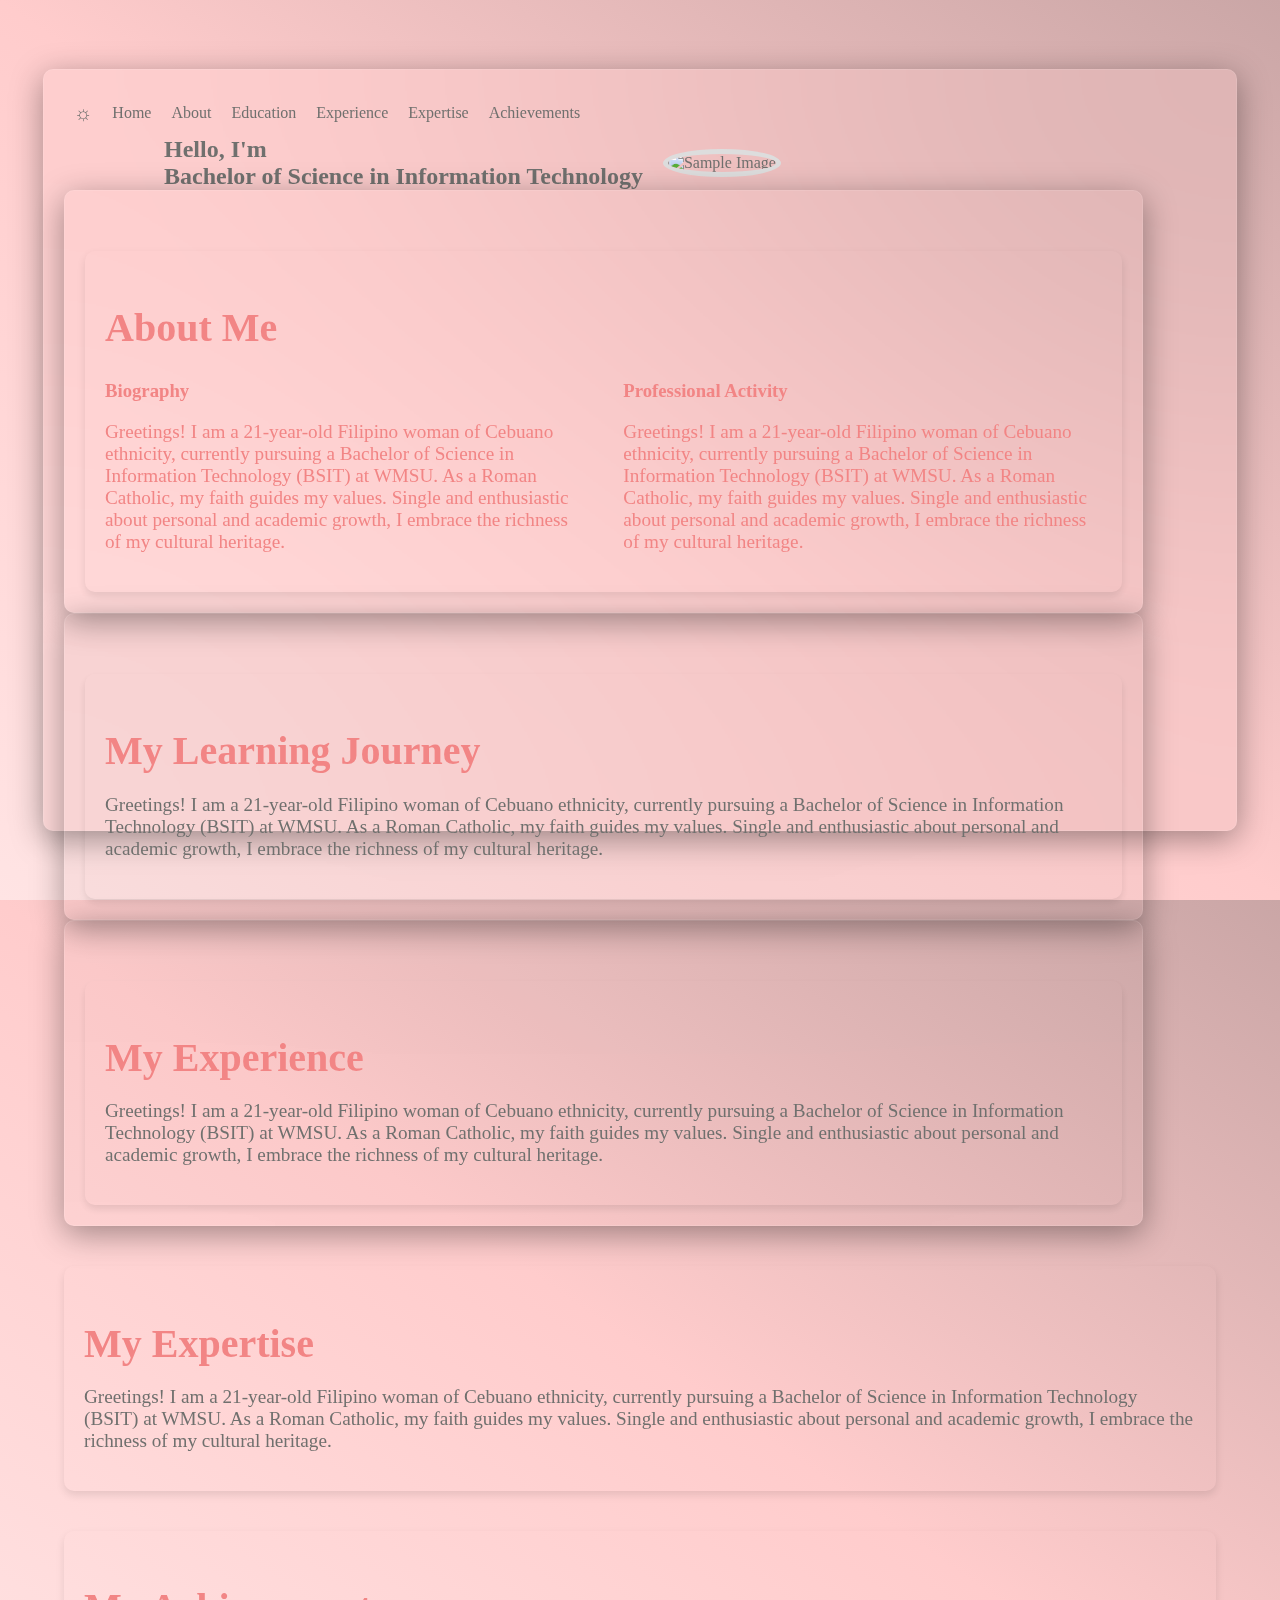
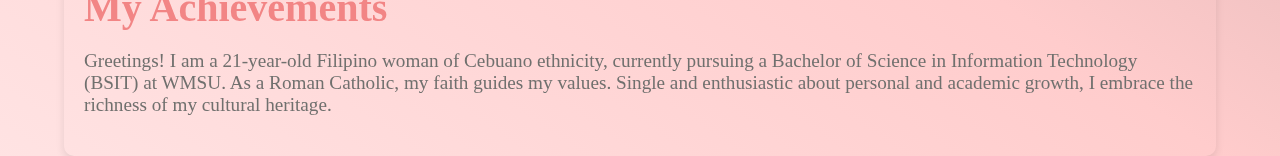
==== index.html @ 4839f704 "section and admin addded" ====
<!DOCTYPE html>
<html lang="en">
<head>
    <meta charset="UTF-8">
    <meta name="viewport" content="width=device-width, initial-scale=1.0">
    <link rel="stylesheet" href="styles.css">
    <script src="https://cdn.jsdelivr.net/npm/typed.js@2.0.12"></script>
    <title>Cherry Lou</title>
</head>
<body>
    <div class="central-container">
        <div class="navbar">
            <div class="navbar-toggle" onclick="toggleDarkMode()">
                <span class="icon">&#9788;</span>
            </div>
            <a href="index.html#content-home">Home</a>
            <a href="#content-about">About</a>
            <a href="#education">Education</a>
            <a href="#experience">Experience</a>
            <a href="#expertise">Expertise</a>
            <a href="#achievements">Achievements</a>
        </div>
       <!--homepage content -->
    <div class="content" id="content-home">
        <div class="content-and-image">
            <div class="content">
                <h5>Hello, I'm</h5>
                <h1><span id="typed-output"></span></h1>
                <h5>Bachelor of Science in Information Technology</h5>
            </div>
            <div class="sample-image">
                <img src="C:\Users\Ash\Downloads\365933574_7185705894777109_3900267050869234790_n.jpg" alt="Sample Image">
            </div>
        </div>
    </div>

    <div class="central-container" id="content-about">
        <!-- About Section -->
        <div class="content-section about-section">
            <h2>About Me</h2>
            <div class="about-content">
                <div class="about-left">
                    <h3>Biography</h3>
                    <p>
                        Greetings! I am a 21-year-old Filipino woman of Cebuano ethnicity, currently pursuing a Bachelor of Science in Information Technology (BSIT) at WMSU. As a Roman Catholic, my faith guides my values. Single and enthusiastic about personal and academic growth, I embrace the richness of my cultural heritage.</p>

                    <!-- other left content -->
                </div>
                <div class="about-right">
                    <h3>Professional Activity</h3>
                    <p>
                        Greetings! I am a 21-year-old Filipino woman of Cebuano ethnicity, currently pursuing a Bachelor of Science in Information Technology (BSIT) at WMSU. As a Roman Catholic, my faith guides my values. Single and enthusiastic about personal and academic growth, I embrace the richness of my cultural heritage.</p>

                    <!--other right content -->
                </div>
            </div>
        </div>
    </div>
        <!-- Education Section -->
    <div class="central-container" id="education">
        <div class="content-section">
            <h2>My Learning Journey</h2>
            <p>
                Greetings! I am a 21-year-old Filipino woman of Cebuano ethnicity, currently pursuing a Bachelor of Science in Information Technology (BSIT) at WMSU. As a Roman Catholic, my faith guides my values. Single and enthusiastic about personal and academic growth, I embrace the richness of my cultural heritage.</p>
        </div>
    </div>
           <!-- Experience Section -->
    <div class="central-container" id="experience">
        <div class="content-section">
            <h2>My Experience</h2>
            <p>
                Greetings! I am a 21-year-old Filipino woman of Cebuano ethnicity, currently pursuing a Bachelor of Science in Information Technology (BSIT) at WMSU. As a Roman Catholic, my faith guides my values. Single and enthusiastic about personal and academic growth, I embrace the richness of my cultural heritage.</p>
        </div>
    </div>

        <!--EXPERTISE-->
        <div class="content-section" id="expertise">
            <h2>My Expertise</h2>
            <p>
                Greetings! I am a 21-year-old Filipino woman of Cebuano ethnicity, currently pursuing a Bachelor of Science in Information Technology (BSIT) at WMSU. As a Roman Catholic, my faith guides my values. Single and enthusiastic about personal and academic growth, I embrace the richness of my cultural heritage.</p>
        </div>
        <!--EXPERTISE end-->

        <!--ACHIEVEMENTS-->
        <div class="content-section" id="achievements">
            <h2>My Achievements</h2>
            <p>
                Greetings! I am a 21-year-old Filipino woman of Cebuano ethnicity, currently pursuing a Bachelor of Science in Information Technology (BSIT) at WMSU. As a Roman Catholic, my faith guides my values. Single and enthusiastic about personal and academic growth, I embrace the richness of my cultural heritage.</p>
        </div>
        <!--ACHIEVEMENTS end-->

    </div>

    <script>
        // darkmode
        function toggleDarkMode() {
            document.body.classList.toggle("dark-mode");
        }

        document.addEventListener("DOMContentLoaded", function() {
            // Text for typing effect
            const typedText = ["Cherry Lou"];

            // run Typed.js
            const options = {
                strings: typedText,
                typeSpeed: 200, // typing speed in mm
                loop: true, // for infinite typing
            };

            const typed = new Typed("#typed-output", options);
        });
           document.addEventListener("DOMContentLoaded", function() {
        const targetSection = document.getElementById('content-home');
        if (targetSection) {
            targetSection.scrollIntoView({
                behavior: 'smooth'
            });
        }
    });
    </script>
</body>
</html>
---- styles.css ----
:root {
    --background-light: linear-gradient(35deg, #FFE4E4, #FFCCCC, #CAA6A6);
    --background-dark: #333;
    --text-light: #70706E;
    --text-dark: #ddd;
    --navbar-hover-light: #ddd;
    --navbar-hover-dark: #555;
    --sample-image-border-light: #ddd;
    --sample-image-border-dark: #222;
}

body {
    margin: 0;
    font-family: Poppins;
    background: var(--background-light);
    display: flex;
    flex-direction: column;
    align-items: center;
    justify-content: center;
    height: 100vh;
    transition: background 0.3s ease;
    color: var(--text-light);
}

body.dark-mode {
    background: var(--background-dark);
    color: var(--text-dark);
}

.central-container {
    background-color: linear-gradient(135deg, rgba(255, 255, 255, 0.1), rgba(255, 255, 255, 0));
    backdrop-filter: blur(200px);
    -webkit-backdrop-filter: blur(200px);
    padding: 20px;
    border-radius: 10px;
    border: 1px solid rgba(255, 255, 255, 0.1);
    width: 90%;
    max-width: 1200px;
    height: 80vh;
    box-shadow: 0 8px 32px 0 rgba(0, 0, 0, 0.37);
    display: flex;
    flex-direction: column;
    align-items: flex-start;
}

.navbar-toggle {
    cursor: pointer;
    padding: 10px;
    display: flex;
    align-items: center;
}

.navbar-toggle .icon {
    font-size: 20px;
}

/* navbar styles for the compressed layout */
.navbar {
    width: auto;
    display: flex;
    align-items: center;
    justify-content: flex-start;
}

.navbar a {
    color: var(--text-light);
    text-decoration: none;
    padding: 14px 10px;
    display: inline-block;
    position: relative; 
    transition: transform 0.3s ease, color 0.3s ease; /* floating sec*/
}

.navbar a::after {
    content: '';
    position: absolute;
    bottom: 0;
    left: 0;
    width: 0;
    height: 2px; /*thickness of the line */
    background-color: #F28585; /* Color of the line */
    transition: width 0.3s ease; /*transition for the line */
}

.navbar a:hover::after,
.navbar a:focus::after,
.navbar a:active::after {
    width: 100%; /* Expand the line  */
}

.navbar a:hover,
.navbar a:focus,
.navbar a:active {
    color: #F28585; /* Change text color on hover/focus/active */
    transform: translateY(-8px); 
}

/* darkmode navbar */
body.dark-mode .navbar a {
    color: var(--text-light);
    text-decoration: none;
    padding: 14px 10px;
    display: inline-block;
    position: relative; 
    transition: transform 0.3s ease, color 0.3s ease; 
}

body.dark-mode .navbar a::after {
    content: '';
    position: absolute;
    bottom: 0;
    left: 0;
    width: 0;
    height: 2px;
    background-color: #F28585; 
    transition: width 0.3s ease; 
}

body.dark-mode .navbar a:hover::after,
body.dark-mode .navbar a:focus::after,
body.dark-mode .navbar a:active::after {
    width: 100%; 
}

body.dark-mode .navbar a:hover,
body.dark-mode .navbar a:focus,
body.dark-mode .navbar a:active {
    color: #F28585; 
    transform: translateY(-8px); 
}

/*end darkmode navbar*/

.mode-toggle {
    cursor: pointer;
    padding: 10px;
    background-color: var(--background-light);
    border-radius: 5px;
}

.content-and-image {
    display: flex;
    align-items: center;
    justify-content: space-between;
    width: 100%;
}

.content {
    flex-grow: 1;
    padding-left: 50px;
    text-align: left;
    display: flex;
    flex-direction: column;
    align-items: flex-start;
    justify-content: center;
}

.content h1 {
    margin: 0;
    color: #F28585;
    font-size: 5em;
    font-weight: bold;
}

.content h5 {
    margin: 0;
    font-size: 1.5em;
    color: var(--text-light);
}

.sample-image {
    flex-shrink: 0;
    text-align: center;
    margin-left: 20px;
    margin-right: 15px;
}

.sample-image img {
    width: 400px;
    height: 400px;
    object-fit: cover;
    border-radius: 50%;
    border: 5px solid var(--sample-image-border-light);
}

body.dark-mode .sample-image img {
    border: 8px solid #F28585; 
}

/* content sections */
.content-section {
    margin-top: 40px;
    padding: 20px;
    border-radius: 10px;

    box-shadow: 0 4px 8px rgba(0, 0, 0, 0.1);
    transition: background-color 0.3s ease;
}


/* ontent section headings */
.content-section h2 {
    color: #F28585; 
    font-size: 2.5em;
    margin-bottom: 10px;
}

/* content section paragraphs */
.content-section p {
    font-size: 1.2em;
    color: var(--text-light);
}

body.dark-mode .content-section {
    background-color: rgba(0, 0, 0, 0.8); 
    color: var(--text-dark); 
}

/* two-column layout */
.about-content {
    display: flex;
    justify-content: space-between;
    align-items: flex-start;
}

.about-left {
    flex: 0 0 48%; /*  width*/
}

.about-right {
    flex: 0 0 48%; 
}

/* styling for the two columns */
.about-left h3,
.about-right h3 {
    color: #F28585; 
}

.about-left p,
.about-right p {
    color: #F28585; /*text color*/
}
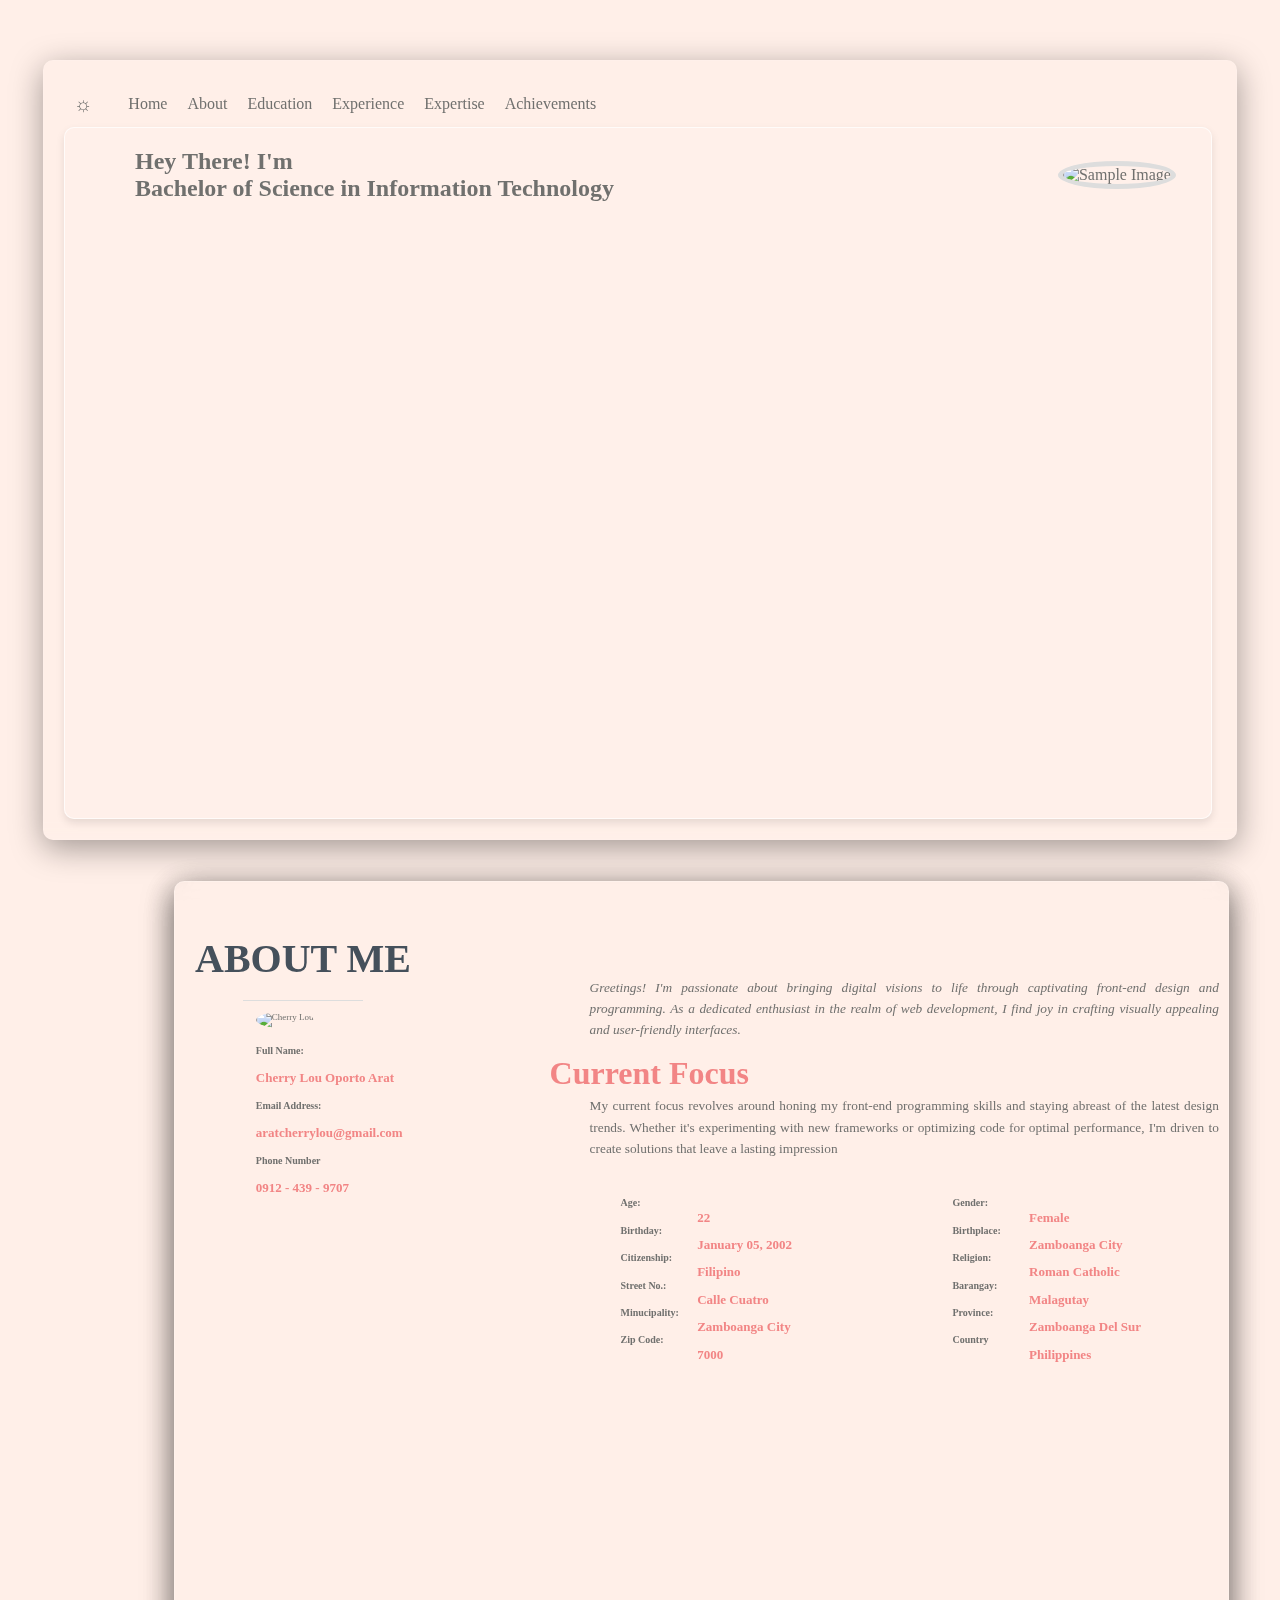
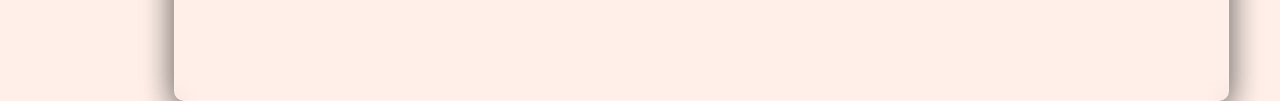
==== commit 62514fd2: "fixed design - about section" ====
--- a/index.html
+++ b/index.html
@@ -5,6 +5,7 @@
     <meta name="viewport" content="width=device-width, initial-scale=1.0">
     <link rel="stylesheet" href="styles.css">
     <script src="https://cdn.jsdelivr.net/npm/typed.js@2.0.12"></script>
+    <link rel="stylesheet" href="https://cdnjs.cloudflare.com/ajax/libs/font-awesome/6.0.0/css/all.min.css"> <!--NAVLINK ICONS-->
     <title>Cherry Lou</title>
 </head>
 <body>
@@ -13,84 +14,137 @@
             <div class="navbar-toggle" onclick="toggleDarkMode()">
                 <span class="icon">&#9788;</span>
             </div>
-            <a href="index.html#content-home">Home</a>
+            <a href="#content-home">Home</a>
             <a href="#content-about">About</a>
             <a href="#education">Education</a>
             <a href="#experience">Experience</a>
             <a href="#expertise">Expertise</a>
             <a href="#achievements">Achievements</a>
         </div>
-       <!--homepage content -->
-    <div class="content" id="content-home">
-        <div class="content-and-image">
-            <div class="content">
-                <h5>Hello, I'm</h5>
-                <h1><span id="typed-output"></span></h1>
-                <h5>Bachelor of Science in Information Technology</h5>
-            </div>
-            <div class="sample-image">
-                <img src="C:\Users\Ash\Downloads\365933574_7185705894777109_3900267050869234790_n.jpg" alt="Sample Image">
-            </div>
-        </div>
-    </div>
-
-    <div class="central-container" id="content-about">
-        <!-- About Section -->
-        <div class="content-section about-section">
-            <h2>About Me</h2>
-            <div class="about-content">
-                <div class="about-left">
-                    <h3>Biography</h3>
-                    <p>
-                        Greetings! I am a 21-year-old Filipino woman of Cebuano ethnicity, currently pursuing a Bachelor of Science in Information Technology (BSIT) at WMSU. As a Roman Catholic, my faith guides my values. Single and enthusiastic about personal and academic growth, I embrace the richness of my cultural heritage.</p>
-
-                    <!-- other left content -->
+        
+        <div class="central-container" id="content-home" style="width: 96%; ">
+            <div class="content-and-image">
+                <div class="content">
+                    <h5>Hey There! I'm</h5>
+                    <h1><span id="typed-output"></span></h1>
+                    <h5>Bachelor of Science in Information Technology</h5>
                 </div>
-                <div class="about-right">
-                    <h3>Professional Activity</h3>
-                    <p>
-                        Greetings! I am a 21-year-old Filipino woman of Cebuano ethnicity, currently pursuing a Bachelor of Science in Information Technology (BSIT) at WMSU. As a Roman Catholic, my faith guides my values. Single and enthusiastic about personal and academic growth, I embrace the richness of my cultural heritage.</p>
-
-                    <!--other right content -->
+                <div class="sample-image">
+                    <img src="C:\Users\Ash\Downloads\365933574_7185705894777109_3900267050869234790_n.jpg" alt="Sample Image">
                 </div>
             </div>
         </div>
-    </div>
-        <!-- Education Section -->
-    <div class="central-container" id="education">
-        <div class="content-section">
-            <h2>My Learning Journey</h2>
-            <p>
-                Greetings! I am a 21-year-old Filipino woman of Cebuano ethnicity, currently pursuing a Bachelor of Science in Information Technology (BSIT) at WMSU. As a Roman Catholic, my faith guides my values. Single and enthusiastic about personal and academic growth, I embrace the richness of my cultural heritage.</p>
+    
+        <!-- About Section -->
+        <div class="central-container" id="content-about"></div>
+        <div class="navbar-left">
+            <div class="navbar-left-links">
+                <div class="navbar-toggle" onclick="toggleDarkMode()">
+                    <span class="icon">&#9788;</span>
+                </div>
+                <a href="index.html" ><i class="fas fa-home"></i><span>Home</span></a>
+                <a href="#content-about" ><i class="fas fa-info-circle"></i><span>About</span></a>
+                <a href="#education"><i class="fas fa-graduation-cap"></i><span>About</span></a>
+                <a href="#experience"><i class="fas fa-briefcase"></i><span>About</span></a>
+                <a href="#expertise"><i class="fas fa-code"></i><span>About</span></a>
+                <a href="#achievements"><i class="fas fa-trophy"></i><span>About</span></a>
+            </div>
         </div>
-    </div>
-           <!-- Experience Section -->
-    <div class="central-container" id="experience">
-        <div class="content-section">
-            <h2>My Experience</h2>
-            <p>
-                Greetings! I am a 21-year-old Filipino woman of Cebuano ethnicity, currently pursuing a Bachelor of Science in Information Technology (BSIT) at WMSU. As a Roman Catholic, my faith guides my values. Single and enthusiastic about personal and academic growth, I embrace the richness of my cultural heritage.</p>
-        </div>
-    </div>
+        <div class="central-container" id="content-about">
+           <div class="section-title">
+            <h2>About Me</h2></div>
+                <div class="about-content">
+                    <div class="about-left">
+                        <img src="C:\Users\Ash\Downloads\365933574_7185705894777109_3900267050869234790_n.jpg" alt="Cherry Lou" class="about-image">
+                    <h5>Full Name:</h5>
+                    <h4>Cherry Lou Oporto Arat</h4>
+                    <h5>Email Address:</h5>
+                    <h4>aratcherrylou@gmail.com</h4>
+                    <h5>Phone Number</h5>
+                    <h4>0912 - 439 - 9707</h4>
+                    </div>
+                    <div class="about-right">
+                        <blockquote class="about-quotation">
+                            Greetings! I'm passionate about bringing digital visions to life through captivating front-end design and programming. 
+                            As a dedicated enthusiast in the realm of web development, 
+                            I find joy in crafting visually appealing and user-friendly interfaces.
+                            </blockquote>
+                            <h3>Current Focus</h3>
+                            <blockquote class="about-quotation-focus">
+                                My current focus revolves around honing my front-end programming skills 
+                                and staying abreast of the latest design trends. 
+                                Whether it's experimenting with new frameworks or optimizing code for optimal performance, 
+                                I'm driven to create solutions that leave a lasting impression
+                                </blockquote> 
 
-        <!--EXPERTISE-->
-        <div class="content-section" id="expertise">
-            <h2>My Expertise</h2>
-            <p>
-                Greetings! I am a 21-year-old Filipino woman of Cebuano ethnicity, currently pursuing a Bachelor of Science in Information Technology (BSIT) at WMSU. As a Roman Catholic, my faith guides my values. Single and enthusiastic about personal and academic growth, I embrace the richness of my cultural heritage.</p>
-        </div>
-        <!--EXPERTISE end-->
-
-        <!--ACHIEVEMENTS-->
-        <div class="content-section" id="achievements">
-            <h2>My Achievements</h2>
-            <p>
-                Greetings! I am a 21-year-old Filipino woman of Cebuano ethnicity, currently pursuing a Bachelor of Science in Information Technology (BSIT) at WMSU. As a Roman Catholic, my faith guides my values. Single and enthusiastic about personal and academic growth, I embrace the richness of my cultural heritage.</p>
-        </div>
-        <!--ACHIEVEMENTS end-->
-
-    </div>
-
+                                <!--Personal Data-->
+                                <div class="personal-data">
+                                    <div class="row">
+                                        <div class="column">
+                                            <h5>Age:</h5>
+                                            <h4>22</h4>
+                                        </div>
+                                        <div class="column">
+                                            <h5>Gender:</h5>
+                                            <h4>Female</h4>
+                                        </div>
+                                    </div>
+                                    <div class="row">
+                                        <div class="column">
+                                            <h5>Birthday:</h5>
+                                            <h4>January 05, 2002</h4>
+                                        </div>
+                                        <div class="column">
+                                            <h5>Birthplace:</h5>
+                                            <h4>Zamboanga City</h4>
+                                        </div>
+                                    </div>
+                                    <div class="row">
+                                        <div class="column">
+                                            <h5>Citizenship:</h5>
+                                            <h4>Filipino</h4>
+                                        </div>
+                                        <div class="column">
+                                            <h5>Religion:</h5>
+                                            <h4>Roman Catholic<h4>
+                                        </div>
+                                    </div>
+                                    <div class="row">
+                                        <div class="column">
+                                            <h5>Street No.:</h5>
+                                            <h4>Calle Cuatro</h4>
+                                        </div>
+                                        <div class="column">
+                                            <h5>Barangay:</h5>
+                                            <h4>Malagutay<h4>
+                                        </div>
+                                    </div>
+                                    <div class="row">
+                                        <div class="column">
+                                            <h5>Minucipality:</h5>
+                                            <h4>Zamboanga City</h4>
+                                        </div>
+                                        <div class="column">
+                                            <h5>Province:</h5>
+                                            <h4>Zamboanga Del Sur<h4>
+                                        </div>
+                                    </div>
+                                    <div class="row">
+                                        <div class="column">
+                                            <h5>Zip Code:</h5>
+                                            <h4>7000</h4>
+                                        </div>
+                                        <div class="column">
+                                            <h5>Country</h5>
+                                            <h4>Philippines <h4>
+                                        </div>
+                                    </div>
+                                </div>
+                    </div>
+                        
+                    </div>
+                </div>
+            </div>
     <script>
         // darkmode
         function toggleDarkMode() {
@@ -118,6 +172,27 @@
             });
         }
     });
-    </script>
+    document.addEventListener("DOMContentLoaded", function () {
+        // Function to toggle visibility of navbar-left based on the current section
+        function toggleNavbarLeftVisibility() {
+            const aboutSection = document.getElementById('content-about');
+            const navbarLeft = document.querySelector('.navbar-left');
+
+            // Check if the current section is the About section
+            if (aboutSection && window.scrollY >= aboutSection.offsetTop && window.scrollY < (aboutSection.offsetTop + aboutSection.offsetHeight)) {
+                navbarLeft.style.display = 'flex'; // Show navbar-left
+            } else {
+                navbarLeft.style.display = 'none'; // Hide navbar-left
+            }
+        }
+
+        // Listen for scroll events to update navbar-left visibility
+        document.addEventListener('scroll', toggleNavbarLeftVisibility);
+
+        // Initial check on page load
+        toggleNavbarLeftVisibility();
+    });
+</script>
+
 </body>
 </html>
--- a/styles.css
+++ b/styles.css
@@ -1,5 +1,5 @@
 :root {
-    --background-light: linear-gradient(35deg, #FFE4E4, #FFCCCC, #CAA6A6);
+    --background-light: #FFEFE8;
     --background-dark: #333;
     --text-light: #70706E;
     --text-dark: #ddd;
@@ -28,20 +28,21 @@
 }
 
 .central-container {
-    background-color: linear-gradient(135deg, rgba(255, 255, 255, 0.1), rgba(255, 255, 255, 0));
-    backdrop-filter: blur(200px);
+    background-color:linear-gradient(45deg, #ffb6c1, #ffdab9);
+    backdrop-filter: blur(10px);
     -webkit-backdrop-filter: blur(200px);
     padding: 20px;
     border-radius: 10px;
     border: 1px solid rgba(255, 255, 255, 0.1);
     width: 90%;
     max-width: 1200px;
-    height: 80vh;
+    height: 82vh;
     box-shadow: 0 8px 32px 0 rgba(0, 0, 0, 0.37);
     display: flex;
     flex-direction: column;
     align-items: flex-start;
 }
+
 
 .navbar-toggle {
     cursor: pointer;
@@ -78,7 +79,6 @@
     left: 0;
     width: 0;
     height: 2px; /*thickness of the line */
-    background-color: #F28585; /* Color of the line */
     transition: width 0.3s ease; /*transition for the line */
 }
 
@@ -97,7 +97,7 @@
 
 /* darkmode navbar */
 body.dark-mode .navbar a {
-    color: var(--text-light);
+    color: #ddd;
     text-decoration: none;
     padding: 14px 10px;
     display: inline-block;
@@ -112,7 +112,6 @@
     left: 0;
     width: 0;
     height: 2px;
-    background-color: #F28585; 
     transition: width 0.3s ease; 
 }
 
@@ -130,6 +129,7 @@
 }
 
 /*end darkmode navbar*/
+
 
 .mode-toggle {
     cursor: pointer;
@@ -198,14 +198,96 @@
 }
 
 
-/* ontent section headings */
+/* content section headings */
+
+#content-home {
+    background-color: rgba(255, 255, 255, 0.1); /* Semi-transparent white */
+    backdrop-filter: blur(10px); /* background blur */
+    border-radius: 10px; /* rounded courners to*/
+    border-color: rgba(255, 255, 255, 0.7);
+    box-shadow: 0 4px 8px rgba(0, 0, 0, 0.1); /* box shadow ni */
+    padding: 20px;
+    width: 96%;
+
+}
+body.dark-mode #content-home {
+    background-color: rgba(0, 0, 0, 0.8); /*background color for dark mode */
+    border-color: rgba(255, 255, 255, 0.3); /* border color for dark mode */
+    box-shadow: 0 4px 8px rgba(255, 255, 255, 0.1); /* box shadow for dark mode */
+    color: var(--text-dark); /*  text color for dark mode */
+}
+#content-about {
+    position: absolute;
+    top: 100%;
+    left: 0;
+    width: 85%; /*adjust the width of central container of about section*/
+    height: 100%;
+    margin-top: 42px;
+    margin-right: 20px;
+    margin-left: 130px;/*adjust the left where navbar placed*/
+}
+
+   /* Adjust the styles for the heading of about */
+#content-about h2 {
+    font-size: 2.5em;
+    margin-bottom: 10px;
+}
+
+.about-left h3,
+.about-right h3 {
+    color: #F28585;
+    font-size: 2em; 
+}
+
+.about-left p,
+.about-right p {
+    color: #F28585;
+    font-size: 1.2em;
+    line-height: 1.5; 
+}
+
+#content-education {
+    position: absolute;
+    top: 100%;
+    left: 0;
+    width: 100%;
+    height: 100%;
+    z-index: 2; 
+}
+
+#content-experience {
+    position: absolute;
+    top: 100%;
+    left: 0;
+    width: 100%;
+    height: 100%;
+    z-index: 2; 
+}
+
+#content-expertise {
+    position: absolute;
+    top: 100%;
+    left: 0;
+    width: 100%;
+    height: 100%;
+    z-index: 2; 
+}
+
+#content-achievements {
+    position: absolute;
+    top: 100%;
+    left: 0;
+    width: 100%;
+    height: 100%;
+    z-index: 2; 
+}
 .content-section h2 {
     color: #F28585; 
     font-size: 2.5em;
     margin-bottom: 10px;
 }
 
-/* content section paragraphs */
+/* content section */
 .content-section p {
     font-size: 1.2em;
     color: var(--text-light);
@@ -221,24 +303,213 @@
     display: flex;
     justify-content: space-between;
     align-items: flex-start;
-}
-
+    text-align: center;
+}
+
+.section-title h2 {
+    font-size: 32px;
+    font-weight: bold;
+    text-transform: uppercase;
+    margin-bottom: 20px;
+    padding-bottom: 20px;
+    position: relative;
+    color: #45505b;
+}
+.section-title h2::before {
+    content: "";
+    position: absolute;
+    display: block;
+    width: 120px;
+    height: 1px;
+    background: #ddd;
+    bottom: 1px;
+    left: calc(50% - 60px);
+}
 .about-left {
-    flex: 0 0 48%; /*  width*/
+    flex: 0 0 30%;
+    font-size: xx-small;
+    text-align: justify;
+}
+.about-left h5{
+    margin-top: -1%;
+    margin-left: 20%;
+    color: #70706E;
+   font-size: x-small;
+}
+.about-left h4{
+    margin-top: -1%;
+    margin-left: 20%;
+    color: #F28585;
+   font-size: small;
+}
+.about-image {
+    width: 250px; /* sa lapad sa pic */
+    height: 250px; /* height */
+    border-radius: 50%;
+    object-fit: cover;
+    margin-bottom: 20px; /* margin sa ubos */
+    margin-left: 20%;
 }
 
 .about-right {
-    flex: 0 0 48%; 
+    flex: 0 0 70%;
+    margin-left: 5%;
+    text-align: justify;
+}
+.about-quotation {
+    font-size: smaller; 
+    font-style: italic; 
+    color: #70706E; 
+    line-height: 1.6;
+    margin-top: -5%;
+}
+.about-quotation-focus {
+    font-size: smaller; 
+    font-style: times; 
+    color: #70706E; 
+    line-height: 1.6; 
+    margin-top: -4%;
+}
+/*about personal data style*/
+.personal-data {
+    display: flex;
+    flex-direction: column;
+    align-items: center;
+    justify-content: space-around; /* Divide the space equally */
+    margin-left: 10%;
+    margin-top: 10%;
+}
+.address h3{
+    align-items: left   ;
+}
+.address {
+    display: flex;
+    flex-direction: column;
+    align-items: center;
+    justify-content: space-around; 
+    margin-left: 10%;
+    margin-top: 10%;
+}
+
+.row {
+    display: flex;
+    width: 100%; /* Occupy the full width */
+    justify-content: space-between;
+    margin-top: -10%;
+}
+
+.column {
+    flex: 0 0 48%; /* Adjust the width of the columns  */
+    text-align: left;
+    margin-bottom: 15px;
+}
+
+
+.personal-data h5 {
+    margin-top: 10%;
+    color: #70706E;
+    font-size: x-small;
+
+}
+.personal-data h4 {
+    margin-top: -5%;
+    color: #F28585;
+    font-size: small;
+    margin-left: 25%;
 }
 
 /* styling for the two columns */
-.about-left h3,
 .about-right h3 {
-    color: #F28585; 
-}
-
-.about-left p,
+    color: #F28585;
+    margin-top: 2%;
+}
 .about-right p {
-    color: #F28585; /*text color*/
-}
-
+    color: #F28585; /* text color */
+}
+/*Left Navbar*/
+.navbar-left {
+    margin-top: 20%;
+    display: flex;
+    justify-content: space-between;
+    align-items: center;
+    width: 20%;
+    max-width: 1200px;
+    margin-bottom: 20px; 
+    margin-right: 100%;
+}
+
+.navbar-left-links {
+    display: flex;
+    flex-direction: column; 
+    align-items: flex-start; 
+    font-size: 15px;
+    margin-left: 0;
+}
+
+.navbar-left-links a {
+    position: relative;
+    text-decoration: none;
+    display: flex;
+    align-items: center;
+    margin-bottom: 20%;
+}
+
+.navbar-left-links a i {
+    position: relative;
+    border-radius: 50%;
+    background-color: #E6E7E5;
+    color: #F28585;
+    padding: 10px;
+    margin-right: 5px;
+    transition: transform 0.3s ease, background-color 0.3s ease, margin-right 0.3s ease;
+}
+
+.navbar-left-links a:hover i {
+    transform: scale(1.2);
+    background-color: #333;
+    margin-right: 15px;
+}
+
+.navbar-left-links a span {
+    position: absolute;
+    opacity: 0;
+    white-space: nowrap;
+    color: #fff;
+    font-weight: bold;
+}
+
+.navbar-left-links a:hover span {
+    opacity: 1;
+    margin-left: 50px;
+    font-weight: bold;
+}
+
+.navbar-left-links a::before {
+    content: "";
+    position: absolute;
+    width: 30%;
+    height: 10vh;
+    border-radius: 17%;
+    background-color: #191313;
+    transition: width 0.3s ease, height 0.3s ease;
+    z-index: -1; 
+}
+
+.navbar-left-links a:hover::before {
+    width: 180%;/*width ng box sa hover ng left navbar*/
+    height: 100%;
+}
+
+.navbar-toggle {
+    cursor: pointer;
+    padding: 10px;
+    align-items: center;
+    display: flex;
+    flex-direction: column; 
+}
+
+.icon {
+    font-size: 20px;
+    margin-right: 16px;
+
+}
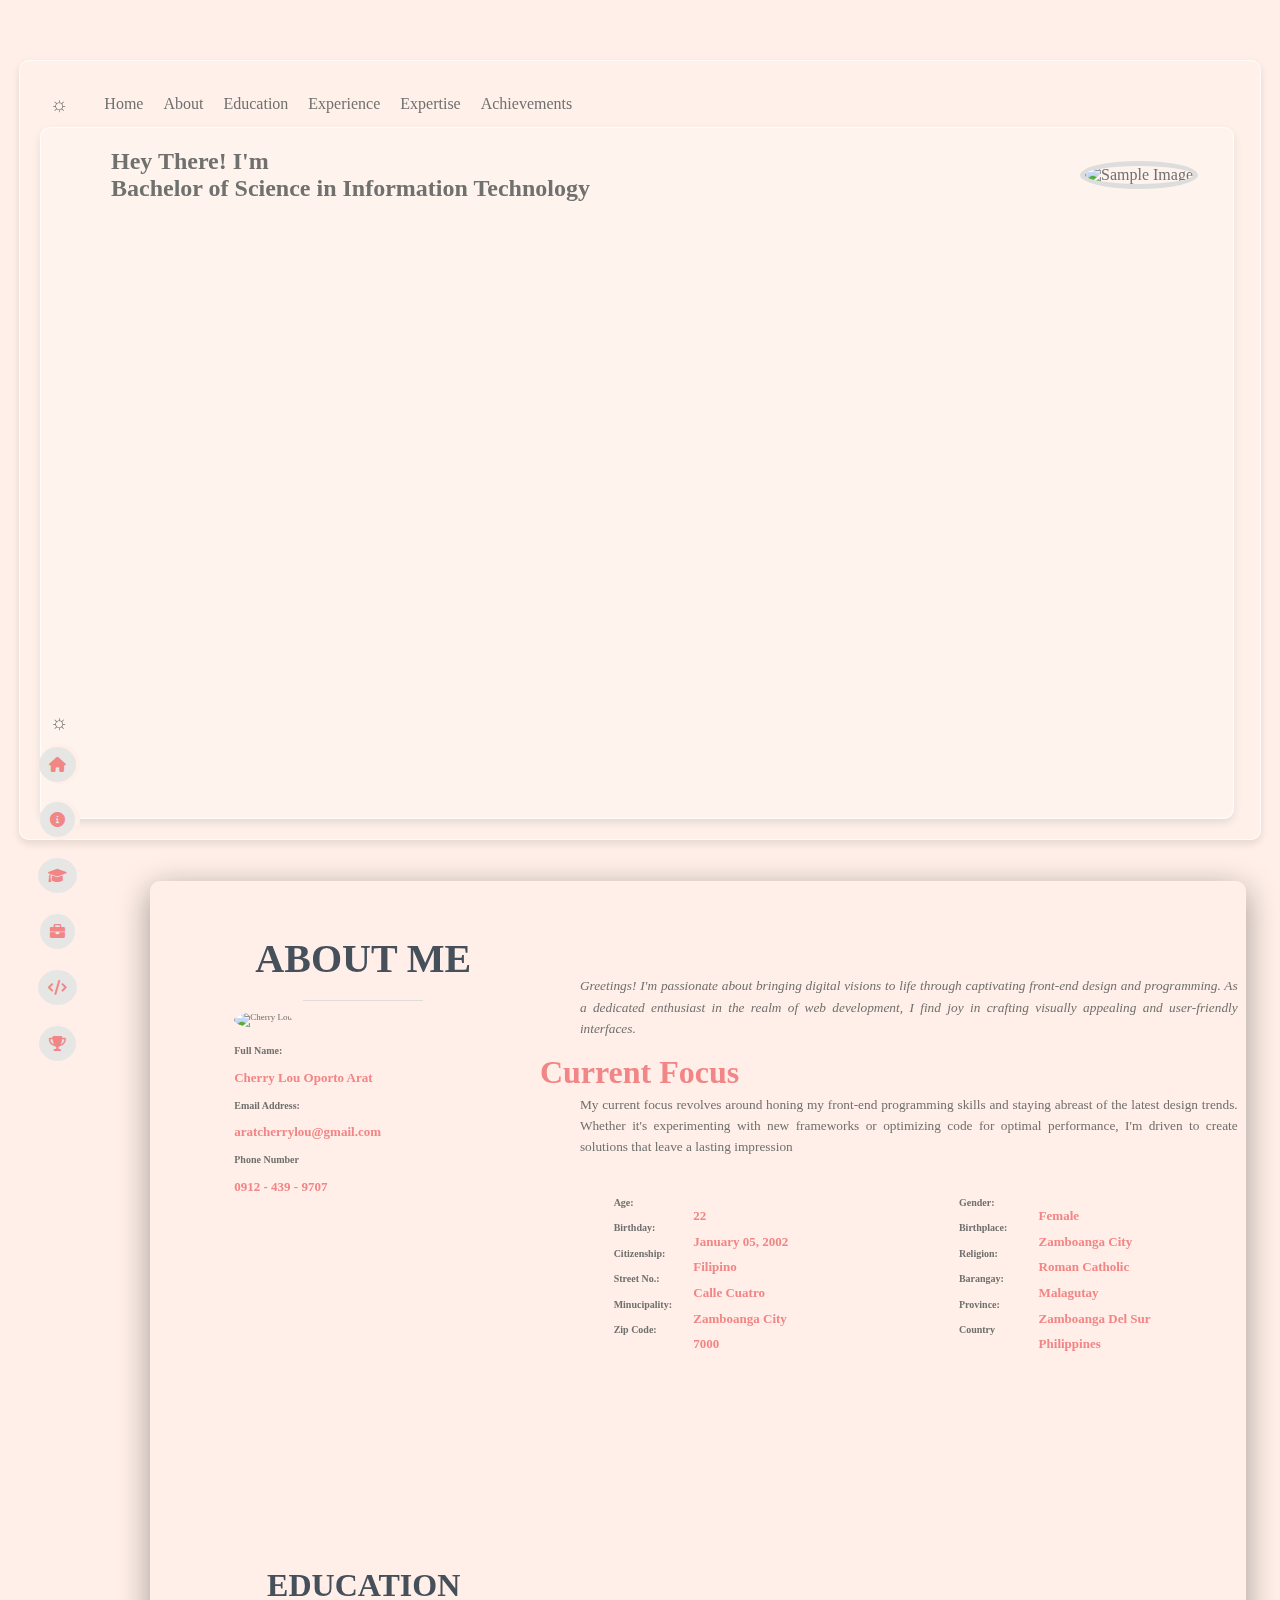
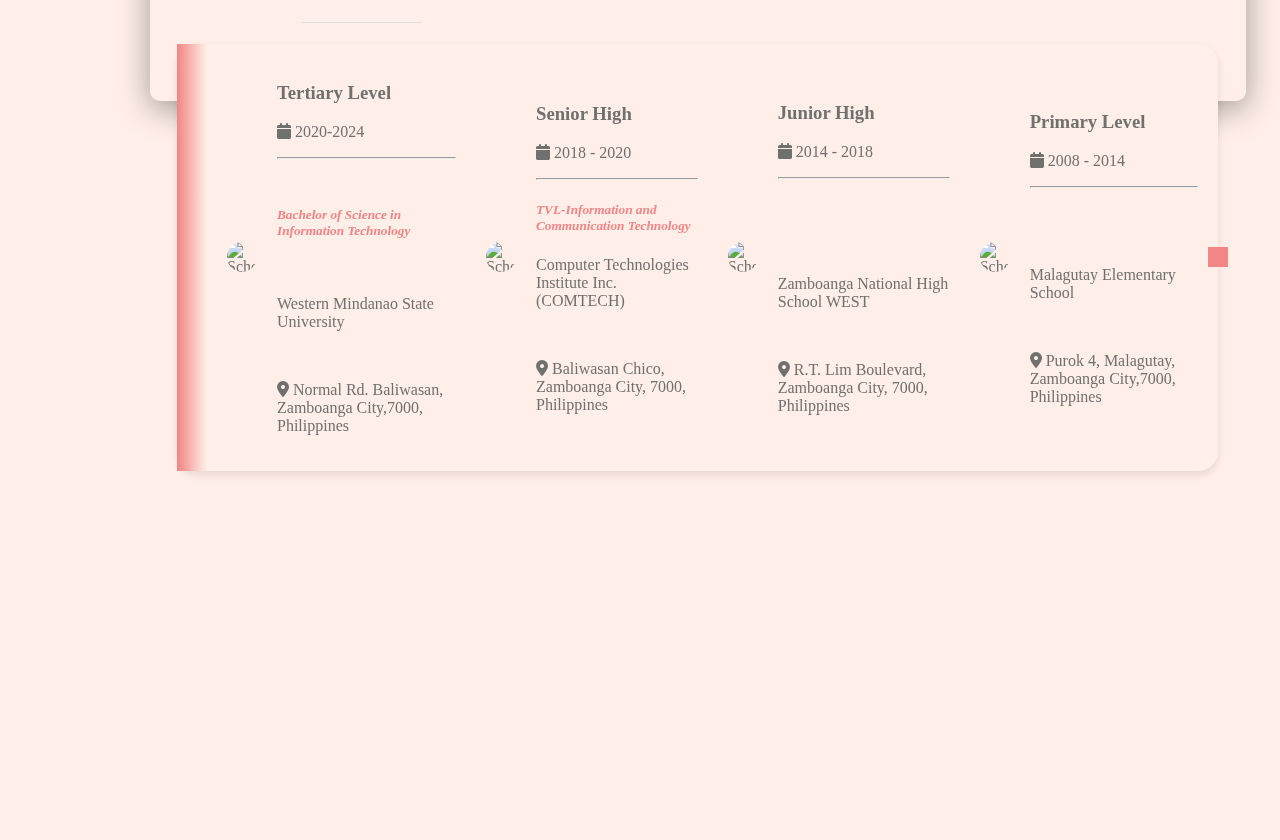
==== commit 968d8e78: "education section added but w/o navbar" ====
--- a/index.html
+++ b/index.html
@@ -6,17 +6,18 @@
     <link rel="stylesheet" href="styles.css">
     <script src="https://cdn.jsdelivr.net/npm/typed.js@2.0.12"></script>
     <link rel="stylesheet" href="https://cdnjs.cloudflare.com/ajax/libs/font-awesome/6.0.0/css/all.min.css"> <!--NAVLINK ICONS-->
+    
     <title>Cherry Lou</title>
 </head>
 <body>
-    <div class="central-container">
+    <div class="central-container" id="content-home">
         <div class="navbar">
             <div class="navbar-toggle" onclick="toggleDarkMode()">
                 <span class="icon">&#9788;</span>
             </div>
             <a href="#content-home">Home</a>
             <a href="#content-about">About</a>
-            <a href="#education">Education</a>
+            <a href="#content-educ">Education</a>
             <a href="#experience">Experience</a>
             <a href="#expertise">Expertise</a>
             <a href="#achievements">Achievements</a>
@@ -36,18 +37,53 @@
         </div>
     
         <!-- About Section -->
-        <div class="central-container" id="content-about"></div>
         <div class="navbar-left">
             <div class="navbar-left-links">
                 <div class="navbar-toggle" onclick="toggleDarkMode()">
                     <span class="icon">&#9788;</span>
                 </div>
-                <a href="index.html" ><i class="fas fa-home"></i><span>Home</span></a>
+                <a href="#content-home">
+                    <div class="circle">
+                        <i class="fas fa-home"></i>
+                        <span>Home</span>
+                    </div>
+                </a>
+                <a href="#content-about">
+                    <div class="circle">
+                        <i class="fas fa-info-circle"></i>
+                        <span>About</span>
+                    </div>
+                </a>
+                <a href="#content-educ">
+                    <div class="circle">
+                        <i class="fas fa-graduation-cap"></i>
+                        <span>Education</span>
+                    </div>
+                </a>
+                <a href="#content-experience">
+                    <div class="circle">
+                        <i class="fas fa-briefcase"></i>
+                        <span>Experience</span>
+                    </div>
+                </a>
+                <a href="#content-expertise">
+                    <div class="circle">
+                        <i class="fas fa-code"></i>
+                        <span>Expertise</span>
+                    </div>
+                </a>
+                <a href="#content-achievements">
+                    <div class="circle">
+                        <i class="fas fa-trophy"></i>
+                        <span>Achievements</span>
+                    </div>
+                </a>
+               <!-- <a href="#content-home" ><i class="fas fa-home"></i><span>Home</span></a>
                 <a href="#content-about" ><i class="fas fa-info-circle"></i><span>About</span></a>
-                <a href="#education"><i class="fas fa-graduation-cap"></i><span>About</span></a>
-                <a href="#experience"><i class="fas fa-briefcase"></i><span>About</span></a>
-                <a href="#expertise"><i class="fas fa-code"></i><span>About</span></a>
-                <a href="#achievements"><i class="fas fa-trophy"></i><span>About</span></a>
+                <a href="#content-educ"><i class="fas fa-graduation-cap"></i><span>Education</span></a>
+                <a href="#experience"><i class="fas fa-briefcase"></i><span>Experience</span></a>
+                <a href="#expertise"><i class="fas fa-code"></i><span>Expertise</span></a>
+                <a href="#achievements"><i class="fas fa-trophy"></i><span>Achievements</span></a>-->
             </div>
         </div>
         <div class="central-container" id="content-about">
@@ -145,54 +181,198 @@
                     </div>
                 </div>
             </div>
-    <script>
-        // darkmode
-        function toggleDarkMode() {
-            document.body.classList.toggle("dark-mode");
+
+
+        <!--Education--> 
+        <div class="navbar-left">
+            <div class="navbar-left-links">
+                <div class="navbar-toggle" onclick="toggleDarkMode()">
+                    <span class="icon">&#9788;</span>
+                </div>
+                <a href="#content-home">
+                    <div class="circle">
+                        <i class="fas fa-home"></i>
+                        <span>Home</span>
+                    </div>
+                </a>
+                <a href="#content-about">
+                    <div class="circle">
+                        <i class="fas fa-info-circle"></i>
+                        <span>About</span>
+                    </div>
+                </a>
+                <a href="#content-educ">
+                    <div class="circle">
+                        <i class="fas fa-graduation-cap"></i>
+                        <span>Education</span>
+                    </div>
+                </a>
+                <a href="#content-experience">
+                    <div class="circle">
+                        <i class="fas fa-briefcase"></i>
+                        <span>Experience</span>
+                    </div>
+                </a>
+                <a href="#content-expertise">
+                    <div class="circle">
+                        <i class="fas fa-code"></i>
+                        <span>Expertise</span>
+                    </div>
+                </a>
+                <a href="#content-achievements">
+                    <div class="circle">
+                        <i class="fas fa-trophy"></i>
+                        <span>Achievements</span>
+                    </div>
+                </a>
+               <!-- <a href="#content-home" ><i class="fas fa-home"></i><span>Home</span></a>
+                <a href="#content-about" ><i class="fas fa-info-circle"></i><span>About</span></a>
+                <a href="#content-educ"><i class="fas fa-graduation-cap"></i><span>Education</span></a>
+                <a href="#experience"><i class="fas fa-briefcase"></i><span>Experience</span></a>
+                <a href="#expertise"><i class="fas fa-code"></i><span>Expertise</span></a>
+                <a href="#achievements"><i class="fas fa-trophy"></i><span>Achievements</span></a>-->
+            </div>
+        </div>
+     <div class="central-container-educ" id="content-educ">
+        
+        <div class="section-title-educ">
+            <h2>Education</h2>
+        <div class="education-section">
+            <div class="school-info">
+                <img class="school-logo" src="C:\Users\Ash\Downloads\R.png" alt="School Logo">
+                <div class="school-details">
+                    <h3>Tertiary Level</h3>
+                    <p><i class="fas fa-calendar"></i> 2020-2024</p>
+                    <hr>
+                    <br>
+                    <h5>Bachelor of Science in Information Technology</h5>
+                    <br>
+                    <p>Western Mindanao State University</p>
+                    <br>
+                    <p><i class="fas fa-map-marker-alt"></i> Normal Rd. Baliwasan, Zamboanga City,7000, Philippines</p>
+                </div>
+            </div>
+
+                <div class="school-info">
+                    <img class="school-logo" src="C:\Users\Ash\Downloads\R.png" alt="School Logo">
+                    <div class="school-details">
+                        <h3>Senior High</h3>
+                        <p><i class="fas fa-calendar"></i> 2018 - 2020</p>
+                        <hr>
+                        <h5>TVL-Information and Communication Technology</h5>
+                        <p>Computer Technologies Institute Inc. (COMTECH)</p>
+                        <br>
+                        <p><i class="fas fa-map-marker-alt"></i> Baliwasan Chico, Zamboanga City, 7000, Philippines</p>
+                    </div>
+                </div>
+
+                <div class="school-info">
+                    <img class="school-logo" src="C:\Users\Ash\Downloads\R.png" alt="School Logo">
+                    <div class="school-details">
+                        <h3>Junior High</h3>
+                        <p><i class="fas fa-calendar"></i> 2014 - 2018</p>
+                      <hr>
+                      <br>
+                      <br>
+                      <br>
+                      <br>
+                        <p>Zamboanga National High School WEST</p>
+                        <br>
+                        <p><i class="fas fa-map-marker-alt"></i> R.T. Lim Boulevard, Zamboanga City, 7000, Philippines</p>
+                    </div>     
+                </div>
+
+                <div class="school-info">
+                    <img class="school-logo" src="C:\Users\Ash\Downloads\R.png" alt="School Logo">
+                    <div class="school-details">
+                        <h3>Primary Level</h3>
+                        <p><i class="fas fa-calendar"></i> 2008 - 2014</p>
+                        <hr>
+                        <br>
+                        <br>
+                        <br>
+                        <p>Malagutay Elementary School</p>
+                        <br>
+                        <p><i class="fas fa-map-marker-alt"></i> Purok 4, Malagutay, Zamboanga City,7000, Philippines</p>
+                    </div>
+                </div>
+        </div>
+    </div>
+        </div>
+        <!--end-->
+
+
+
+        <script>
+            // darkmode
+            function toggleDarkMode() {
+                document.body.classList.toggle("dark-mode");
+            }
+        
+            document.addEventListener("DOMContentLoaded", function () {
+                // Text for typing effect
+                const typedText = ["Cherry Lou"];
+        
+                // run Typed.js
+                const options = {
+                    strings: typedText,
+                    typeSpeed: 200, // typing speed in mm
+                    loop: true, // for infinite typing
+                };
+        
+                const typed = new Typed("#typed-output", options);
+        
+                const navbarLeft = document.querySelector('.navbar-left');
+
+function toggleNavbarLeftVisibility() {
+    const homeSection = document.querySelector('#content-home');
+    const aboutSection = document.querySelector('#content-about');
+    const educationSection = document.querySelector('#content-educ');
+    const homeSectionRect = homeSection.getBoundingClientRect();
+    const aboutSectionRect = aboutSection.getBoundingClientRect();
+    const educationSectionRect = educationSection.getBoundingClientRect();
+
+    if (
+        window.scrollY < homeSectionRect.height ||
+        (window.scrollY >= educationSectionRect.top && window.scrollY < aboutSectionRect.top)
+    ) {
+        // Show navbar-left when in the home section or in the education section
+        navbarLeft.style.display = 'none';
+    } else {
+        // Hide navbar-left when outside the home and education sections
+        navbarLeft.style.display = 'flex';
+    }
+}
+
+    document.addEventListener('scroll', toggleNavbarLeftVisibility);
+    toggleNavbarLeftVisibility(); // Initial check on page load
+});
+document.addEventListener("DOMContentLoaded", function () {
+
+    const navbarLinks = document.querySelectorAll('.navbar a');
+
+    function toggleNavbarLeftVisibility() {
+        const homeSection = document.querySelector('#content-home');
+        const homeSectionRect = homeSection.getBoundingClientRect();
+
+        if (window.scrollY < homeSectionRect.height) {
+            // Show navbar-left only in the home section
+            navbarLeft.style.display = 'flex';
+
+            // Add 'active' class to Home navlink
+            navbarLinks.forEach(link => link.classList.remove('active'));
+            navbarLinks[0].classList.add('active'); // Assuming the Home navlink is the first one
+        } else {
+            // Always show navbar-left in other sections
+            navbarLeft.style.display = 'flex';
         }
-
-        document.addEventListener("DOMContentLoaded", function() {
-            // Text for typing effect
-            const typedText = ["Cherry Lou"];
-
-            // run Typed.js
-            const options = {
-                strings: typedText,
-                typeSpeed: 200, // typing speed in mm
-                loop: true, // for infinite typing
-            };
-
-            const typed = new Typed("#typed-output", options);
-        });
-           document.addEventListener("DOMContentLoaded", function() {
-        const targetSection = document.getElementById('content-home');
-        if (targetSection) {
-            targetSection.scrollIntoView({
-                behavior: 'smooth'
-            });
-        }
-    });
-    document.addEventListener("DOMContentLoaded", function () {
-        // Function to toggle visibility of navbar-left based on the current section
-        function toggleNavbarLeftVisibility() {
-            const aboutSection = document.getElementById('content-about');
-            const navbarLeft = document.querySelector('.navbar-left');
-
-            // Check if the current section is the About section
-            if (aboutSection && window.scrollY >= aboutSection.offsetTop && window.scrollY < (aboutSection.offsetTop + aboutSection.offsetHeight)) {
-                navbarLeft.style.display = 'flex'; // Show navbar-left
-            } else {
-                navbarLeft.style.display = 'none'; // Hide navbar-left
-            }
-        }
-
-        // Listen for scroll events to update navbar-left visibility
-        document.addEventListener('scroll', toggleNavbarLeftVisibility);
-
-        // Initial check on page load
-        toggleNavbarLeftVisibility();
-    });
+    }
+    document.addEventListener('scroll', toggleNavbarLeftVisibility);
+    toggleNavbarLeftVisibility(); // Initial check on page load
+});
+
 </script>
+        
 
 </body>
 </html>
--- a/styles.css
+++ b/styles.css
@@ -81,6 +81,26 @@
     height: 2px; /*thickness of the line */
     transition: width 0.3s ease; /*transition for the line */
 }
+/* Add these styles to your existing CSS */
+
+.navbar a.active {
+    color: #FFA07A; /* Peach color for the active state */
+    font-weight: bold;
+}
+
+/* Adjust the transition and transform properties based on your preference */
+.navbar a.active::after {
+    width: 100%;
+    transition: width 0.3s ease, transform 0.3s ease; /* Add a smooth transition effect */
+    transform-origin: 0% 50%;
+}
+
+.navbar a:hover::after,
+.navbar a:focus::after,
+.navbar a:active::after {
+    width: 100%;
+    transform: scaleX(1.2); /* Adjust the scaling factor as needed */
+}
 
 .navbar a:hover::after,
 .navbar a:focus::after,
@@ -246,13 +266,15 @@
     line-height: 1.5; 
 }
 
-#content-education {
+#content-educ {
     position: absolute;
     top: 100%;
     left: 0;
-    width: 100%;
+    width: 85%; /*adjust the width of central container of about section*/
     height: 100%;
-    z-index: 2; 
+    margin-top: 50%;
+    margin-right: 20px;
+    margin-left: 130px;/*adjust the left where navbar placed*/
 }
 
 #content-experience {
@@ -305,7 +327,9 @@
     align-items: flex-start;
     text-align: center;
 }
-
+.section-title {
+    margin-left: 8%;
+}
 .section-title h2 {
     font-size: 32px;
     font-weight: bold;
@@ -428,15 +452,18 @@
 }
 /*Left Navbar*/
 .navbar-left {
-    margin-top: 20%;
+    margin-top: 50%;
     display: flex;
     justify-content: space-between;
     align-items: center;
     width: 20%;
     max-width: 1200px;
+    margin-left: 0;
     margin-bottom: 20px; 
     margin-right: 100%;
-}
+    position: fixed;
+}
+
 
 .navbar-left-links {
     display: flex;
@@ -461,21 +488,24 @@
     color: #F28585;
     padding: 10px;
     margin-right: 5px;
-    transition: transform 0.3s ease, background-color 0.3s ease, margin-right 0.3s ease;
+    transition: transform 0.3s ease, background-color 0.3s ease, margin-right 0.3s ease, opacity 0.3s ease;
+    opacity: 1; /* Initial opacity */
 }
 
 .navbar-left-links a:hover i {
     transform: scale(1.2);
     background-color: #333;
     margin-right: 15px;
+    opacity: 0; /* Hide the icon on hover */
 }
 
 .navbar-left-links a span {
     position: absolute;
     opacity: 0;
     white-space: nowrap;
-    color: #fff;
+    color: #70706E;
     font-weight: bold;
+    transition: opacity 0.3s ease, margin-left 0.3s ease;
 }
 
 .navbar-left-links a:hover span {
@@ -484,21 +514,6 @@
     font-weight: bold;
 }
 
-.navbar-left-links a::before {
-    content: "";
-    position: absolute;
-    width: 30%;
-    height: 10vh;
-    border-radius: 17%;
-    background-color: #191313;
-    transition: width 0.3s ease, height 0.3s ease;
-    z-index: -1; 
-}
-
-.navbar-left-links a:hover::before {
-    width: 180%;/*width ng box sa hover ng left navbar*/
-    height: 100%;
-}
 
 .navbar-toggle {
     cursor: pointer;
@@ -513,3 +528,155 @@
     margin-right: 16px;
 
 }
+
+
+
+nav {
+    padding: 10px;
+    height: 100vh;
+    position: fixed;
+    width: 80px;
+    top: 0;
+    left: 0;
+    display: flex;
+    flex-direction: column;
+    align-items: center;
+}
+
+
+.circle {
+    width: 40px;
+    height: 40px;
+    background-color: #FFEFE8;
+    border-radius: 50%;
+    display: flex;
+    justify-content: center;
+    align-items: center;
+    margin-bottom: 5px;
+    position: relative;
+}
+
+.circle i,
+.circle span {
+    position: absolute;
+    transition: opacity 0.3s ease;
+}
+
+.circle i {
+    opacity: 1;
+}
+
+.circle span {
+    opacity: 0;
+    margin-left: 100px;
+}
+
+/*education section*/
+.education-section {
+    position: relative;
+    display: flex;
+    justify-content: space-between;
+    align-items: center;
+    margin-top: 2%;
+    width: 100%;
+    margin-left: -4%;
+    padding: 20px;
+    border-radius: 20px;
+    box-shadow: 0 4px 8px rgba(0, 0, 0, 0.1);
+    background: #FFEFE8;
+  }
+  
+  .education-section::after {
+    content: "";
+    position: absolute;
+    top: 50%;
+    right: -10px;
+    transform: translateY(-50%);
+    width: 20px;
+    height: 20px;
+    background: #F28585;
+  }
+  
+  /*  decorative elements */
+  .education-section::before {
+    content: "";
+    position: absolute;
+    top: 0;
+    left: 0;
+    width: 30px;
+    height: 100%;
+    background: linear-gradient(to right, #F28585, transparent);
+  }
+  
+  .school-logo {
+    width: 30px; /*  size of the school logo */
+    height: 30px;
+    object-fit: cover;
+    border-radius: 50%;
+    margin-right: 10px;
+  }
+  
+  .school-info {
+    display: flex;
+    align-items: center;
+    margin-left: 5%;
+  }
+  
+  /* Adjust styles for dark mode */
+  body.dark-mode .education-section {
+    background: rgba(0, 0, 0, 0.8);
+  }
+  
+  body.dark-mode .education-section::after {
+    background: #ddd;
+  }
+  
+  body.dark-mode .education-section::before {
+    background: linear-gradient(to right, #ddd, transparent);
+  }
+ 
+  /*section-title-educ*/
+  .section-title-educ {
+    margin-left: 8%;
+}
+.section-title-educ h2 {
+    font-size: 32px;
+    font-weight: bold;
+    text-transform: uppercase;
+    margin-bottom: 20px;
+    padding-bottom: 20px;
+    position: relative;
+    color: #45505b;
+    margin-left: 5%;
+}
+.section-title-educ h2::before {
+    content: "";
+    position: absolute;
+    display: block;
+    width: 120px;
+    height: 1px;
+    background: #ddd;
+    bottom: 1px;
+    left: calc(50% - 60px);
+    margin-left: -40%;
+}
+
+.secondary {
+    display: flex;
+    justify-content: space-between;
+}
+
+.school-info {
+    display: flex;
+    align-items: center;
+    margin-left: 3%;
+}
+
+/*school details*/
+.school-details {
+    margin-left: 10px;
+}
+.school-details h5 {
+    font-style: italic;
+    color: #F28585;
+}
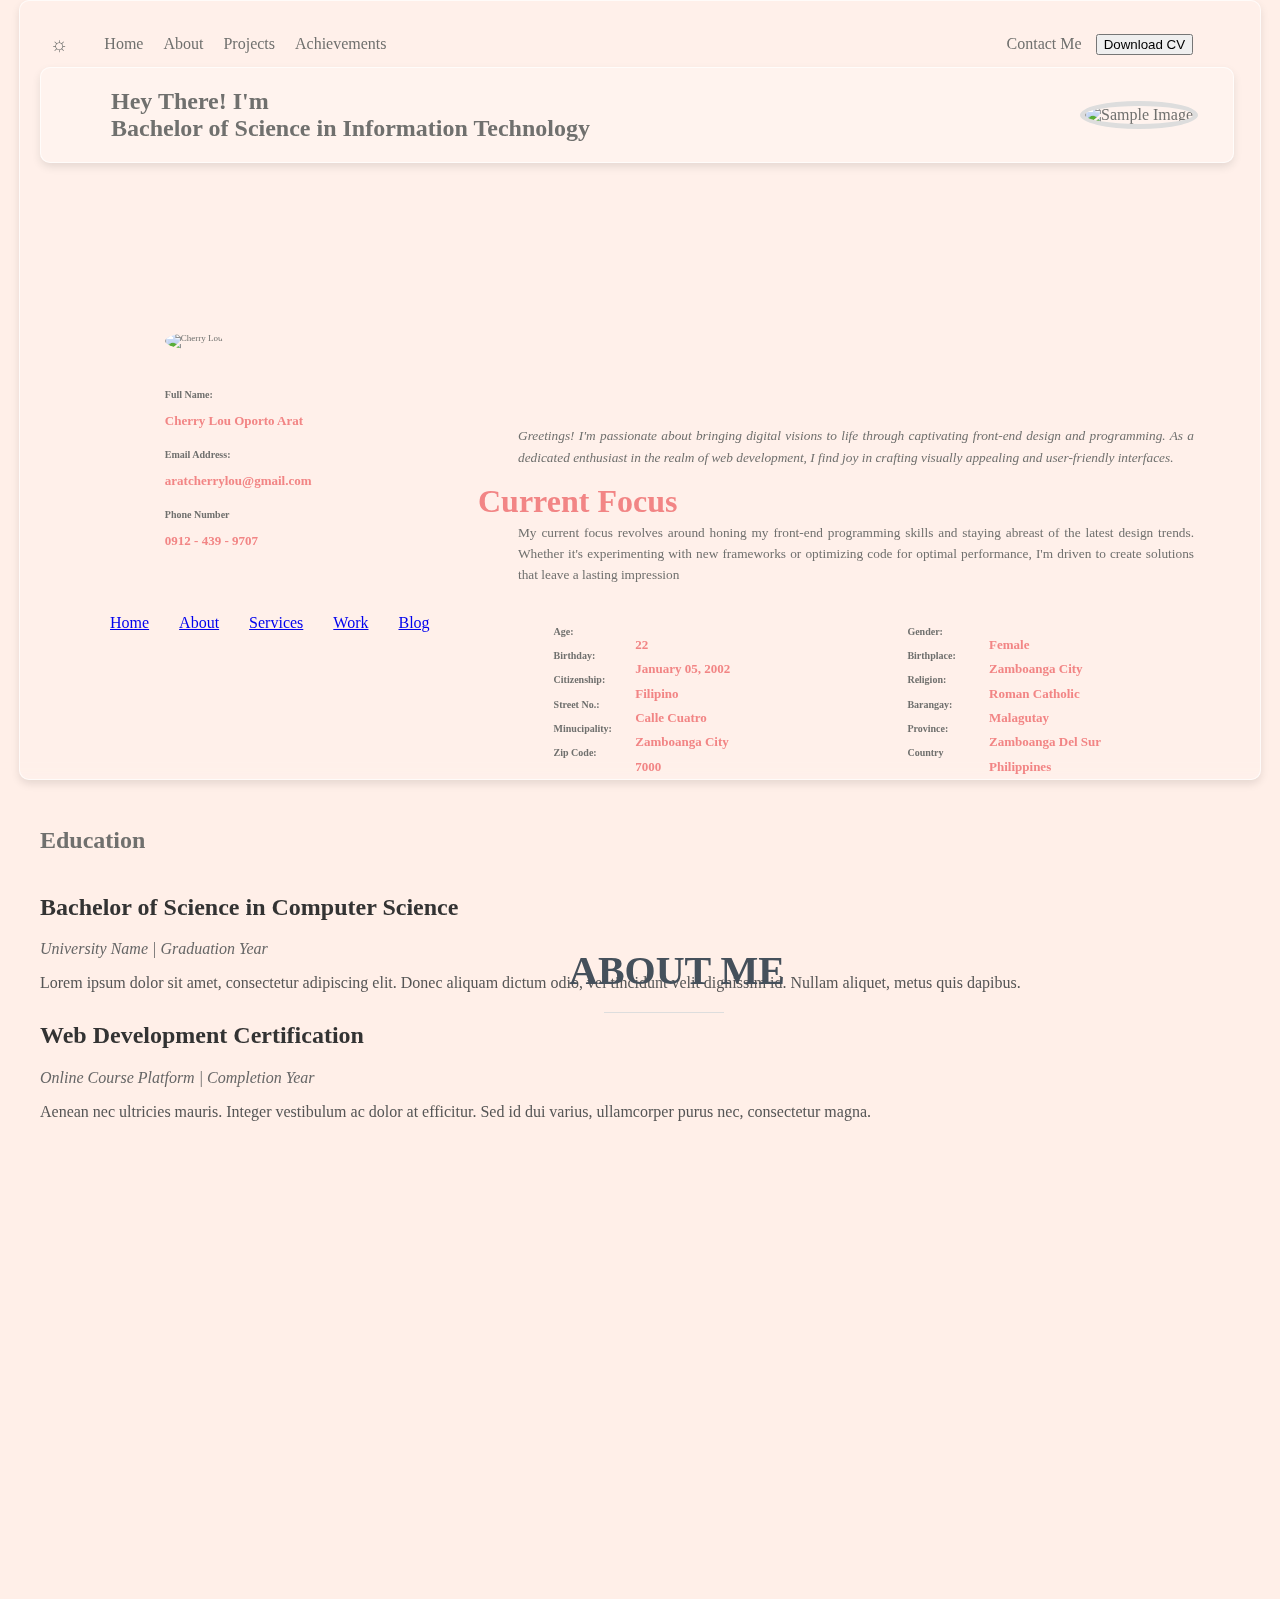
==== commit 34af4414: "LoginAdded" ====
--- a/index.html
+++ b/index.html
@@ -17,10 +17,12 @@
             </div>
             <a href="#content-home">Home</a>
             <a href="#content-about">About</a>
-            <a href="#content-educ">Education</a>
-            <a href="#experience">Experience</a>
-            <a href="#expertise">Expertise</a>
+            <a href="#content-experience">Projects</a>
             <a href="#achievements">Achievements</a>
+            <div class="contact">
+            <a href="#achievements">Contact Me</a>
+            <button>Download CV</button>
+        </div>
         </div>
         
         <div class="central-container" id="content-home" style="width: 96%; ">
@@ -31,13 +33,13 @@
                     <h5>Bachelor of Science in Information Technology</h5>
                 </div>
                 <div class="sample-image">
-                    <img src="C:\Users\Ash\Downloads\365933574_7185705894777109_3900267050869234790_n.jpg" alt="Sample Image">
+                    <img src="C:\Users\Ash\Desktop\OnlinePortfolio\che.jpg" alt="Sample Image">
                 </div>
             </div>
         </div>
     
         <!-- About Section -->
-        <div class="navbar-left">
+     <!--   <div class="navbar-left">
             <div class="navbar-left-links">
                 <div class="navbar-toggle" onclick="toggleDarkMode()">
                     <span class="icon">&#9788;</span>
@@ -54,44 +56,33 @@
                         <span>About</span>
                     </div>
                 </a>
-                <a href="#content-educ">
-                    <div class="circle">
-                        <i class="fas fa-graduation-cap"></i>
-                        <span>Education</span>
-                    </div>
-                </a>
                 <a href="#content-experience">
                     <div class="circle">
                         <i class="fas fa-briefcase"></i>
-                        <span>Experience</span>
-                    </div>
-                </a>
-                <a href="#content-expertise">
-                    <div class="circle">
-                        <i class="fas fa-code"></i>
-                        <span>Expertise</span>
+                        <span>Projects</span>
                     </div>
                 </a>
                 <a href="#content-achievements">
                     <div class="circle">
                         <i class="fas fa-trophy"></i>
                         <span>Achievements</span>
-                    </div>
+                    </div> 
                 </a>
-               <!-- <a href="#content-home" ><i class="fas fa-home"></i><span>Home</span></a>
+             <a href="#content-home" ><i class="fas fa-home"></i><span>Home</span></a>
                 <a href="#content-about" ><i class="fas fa-info-circle"></i><span>About</span></a>
                 <a href="#content-educ"><i class="fas fa-graduation-cap"></i><span>Education</span></a>
                 <a href="#experience"><i class="fas fa-briefcase"></i><span>Experience</span></a>
                 <a href="#expertise"><i class="fas fa-code"></i><span>Expertise</span></a>
-                <a href="#achievements"><i class="fas fa-trophy"></i><span>Achievements</span></a>-->
+                <a href="#achievements"><i class="fas fa-trophy"></i><span>Achievements</span></a>
             </div>
         </div>
+
         <div class="central-container" id="content-about">
            <div class="section-title">
             <h2>About Me</h2></div>
                 <div class="about-content">
                     <div class="about-left">
-                        <img src="C:\Users\Ash\Downloads\365933574_7185705894777109_3900267050869234790_n.jpg" alt="Cherry Lou" class="about-image">
+                        <img src="C:\Users\Ash\Desktop\OnlinePortfolio\che.jpg" alt="Cherry Lou" class="about-image">
                     <h5>Full Name:</h5>
                     <h4>Cherry Lou Oporto Arat</h4>
                     <h5>Email Address:</h5>
@@ -113,7 +104,7 @@
                                 I'm driven to create solutions that leave a lasting impression
                                 </blockquote> 
 
-                                <!--Personal Data-->
+                                Personal Data
                                 <div class="personal-data">
                                     <div class="row">
                                         <div class="column">
@@ -179,61 +170,12 @@
                     </div>
                         
                     </div>
-                </div>
-            </div>
-
-
-        <!--Education--> 
-        <div class="navbar-left">
-            <div class="navbar-left-links">
-                <div class="navbar-toggle" onclick="toggleDarkMode()">
-                    <span class="icon">&#9788;</span>
-                </div>
-                <a href="#content-home">
-                    <div class="circle">
-                        <i class="fas fa-home"></i>
-                        <span>Home</span>
-                    </div>
-                </a>
-                <a href="#content-about">
-                    <div class="circle">
-                        <i class="fas fa-info-circle"></i>
-                        <span>About</span>
-                    </div>
-                </a>
-                <a href="#content-educ">
-                    <div class="circle">
-                        <i class="fas fa-graduation-cap"></i>
-                        <span>Education</span>
-                    </div>
-                </a>
-                <a href="#content-experience">
-                    <div class="circle">
-                        <i class="fas fa-briefcase"></i>
-                        <span>Experience</span>
-                    </div>
-                </a>
-                <a href="#content-expertise">
-                    <div class="circle">
-                        <i class="fas fa-code"></i>
-                        <span>Expertise</span>
-                    </div>
-                </a>
-                <a href="#content-achievements">
-                    <div class="circle">
-                        <i class="fas fa-trophy"></i>
-                        <span>Achievements</span>
-                    </div>
-                </a>
-               <!-- <a href="#content-home" ><i class="fas fa-home"></i><span>Home</span></a>
-                <a href="#content-about" ><i class="fas fa-info-circle"></i><span>About</span></a>
-                <a href="#content-educ"><i class="fas fa-graduation-cap"></i><span>Education</span></a>
-                <a href="#experience"><i class="fas fa-briefcase"></i><span>Experience</span></a>
-                <a href="#expertise"><i class="fas fa-code"></i><span>Expertise</span></a>
-                <a href="#achievements"><i class="fas fa-trophy"></i><span>Achievements</span></a>-->
-            </div>
-        </div>
-     <div class="central-container-educ" id="content-educ">
+                </div> 
+
+        
+
+        Education 
+<div class="central-container-educ" id="content-educ">
         
         <div class="section-title-educ">
             <h2>Education</h2>
@@ -254,7 +196,7 @@
             </div>
 
                 <div class="school-info">
-                    <img class="school-logo" src="C:\Users\Ash\Downloads\R.png" alt="School Logo">
+                    <img class="school-logo" src="C:\Users\Ash\Downloads\302245211_462707115879609_2446183845576956545_n.jpg" alt="School Logo">
                     <div class="school-details">
                         <h3>Senior High</h3>
                         <p><i class="fas fa-calendar"></i> 2018 - 2020</p>
@@ -267,7 +209,7 @@
                 </div>
 
                 <div class="school-info">
-                    <img class="school-logo" src="C:\Users\Ash\Downloads\R.png" alt="School Logo">
+                    <img class="school-logo" src="C:\Users\Ash\Downloads\OIP.jpg" alt="School Logo">
                     <div class="school-details">
                         <h3>Junior High</h3>
                         <p><i class="fas fa-calendar"></i> 2014 - 2018</p>
@@ -283,7 +225,7 @@
                 </div>
 
                 <div class="school-info">
-                    <img class="school-logo" src="C:\Users\Ash\Downloads\R.png" alt="School Logo">
+                    <img class="school-logo" src="C:\Users\Ash\Downloads\315532727_504682158344631_7166054811404001919_n.jpg" alt="School Logo">
                     <div class="school-details">
                         <h3>Primary Level</h3>
                         <p><i class="fas fa-calendar"></i> 2008 - 2014</p>
@@ -299,10 +241,128 @@
         </div>
     </div>
         </div>
-        <!--end-->
-
-
-
+       endEDUC-->
+
+<!--COMBINED ABOUT AND EDUC-->
+<div class="navbar-left" id="fixed-navbar">
+    <ul>
+        <li><a class="nav-link scrollto active" href="#hero">Home</a></li>
+        <li><a class="nav-link scrollto" href="#about">About</a></li>
+        <li><a class="nav-link scrollto" href="#services">Services</a></li>
+        <li><a class="nav-link scrollto " href="#work">Work</a></li>
+        <li><a class="nav-link scrollto " href="#blog">Blog</a></li>
+          <ul>
+</div>
+<!-- Combined About Me and Education Section -->
+    <div class="section-title" id="content-about">
+        <h2>About Me</h2>
+    </div>
+        <div class="about-content">
+            <div class="about-left">
+                    <img src="C:\Users\Ash\Desktop\OnlinePortfolio\che.jpg" alt="Cherry Lou" class="about-image">
+                    <h5>Full Name:</h5>
+                    <h4>Cherry Lou Oporto Arat</h4>
+                    <h5>Email Address:</h5>
+                    <h4>aratcherrylou@gmail.com</h4>
+                    <h5>Phone Number</h5>
+                    <h4>0912 - 439 - 9707</h4>
+            </div>
+                <div class="about-right">
+                            <blockquote class="about-quotation">
+                                Greetings! I'm passionate about bringing digital visions to life through captivating front-end design and programming. 
+                                As a dedicated enthusiast in the realm of web development, 
+                                I find joy in crafting visually appealing and user-friendly interfaces.
+                                </blockquote>
+                                <h3>Current Focus</h3>
+                                <blockquote class="about-quotation-focus">
+                                    My current focus revolves around honing my front-end programming skills 
+                                    and staying abreast of the latest design trends. 
+                                    Whether it's experimenting with new frameworks or optimizing code for optimal performance, 
+                                    I'm driven to create solutions that leave a lasting impression
+                                    </blockquote>
+
+                                    <!--Personal Data-->
+                                    <div class="personal-data">
+                                        <div class="row">
+                                            <div class="column">
+                                                <h5>Age:</h5>
+                                                <h4>22</h4>
+                                            </div>
+                                            <div class="column">
+                                                <h5>Gender:</h5>
+                                                <h4>Female</h4>
+                                            </div>
+                                        </div>
+                                        <div class="row">
+                                            <div class="column">
+                                                <h5>Birthday:</h5>
+                                                <h4>January 05, 2002</h4>
+                                            </div>
+                                            <div class="column">
+                                                <h5>Birthplace:</h5>
+                                                <h4>Zamboanga City</h4>
+                                            </div>
+                                        </div>
+                                        <div class="row">
+                                            <div class="column">
+                                                <h5>Citizenship:</h5>
+                                                <h4>Filipino</h4>
+                                            </div>
+                                            <div class="column">
+                                                <h5>Religion:</h5>
+                                                <h4>Roman Catholic<h4>
+                                            </div>
+                                        </div>
+                                        <div class="row">
+                                            <div class="column">
+                                                <h5>Street No.:</h5>
+                                                <h4>Calle Cuatro</h4>
+                                            </div>
+                                            <div class="column">
+                                                <h5>Barangay:</h5>
+                                                <h4>Malagutay<h4>
+                                            </div>
+                                        </div>
+                                        <div class="row">
+                                            <div class="column">
+                                                <h5>Minucipality:</h5>
+                                                <h4>Zamboanga City</h4>
+                                            </div>
+                                            <div class="column">
+                                                <h5>Province:</h5>
+                                                <h4>Zamboanga Del Sur<h4>
+                                            </div>
+                                        </div>
+                                        <div class="row">
+                                            <div class="column">
+                                                <h5>Zip Code:</h5>
+                                                <h4>7000</h4>
+                                            </div>
+                                            <div class="column">
+                                                <h5>Country</h5>
+                                                <h4>Philippines <h4>
+                                            </div>
+                                        </div>
+                                    </div>
+                </div>
+        </div>  
+
+   <h2>Education</h2>
+          
+
+<section class="education">
+    <div class="education-entry">
+        <h2>Bachelor of Science in Computer Science</h2>
+        <p class="education-details">University Name | Graduation Year</p>
+        <p class="education-description">Lorem ipsum dolor sit amet, consectetur adipiscing elit. Donec aliquam dictum odio, vel tincidunt velit dignissim id. Nullam aliquet, metus quis dapibus.</p>
+    </div>
+    <div class="education-entry">
+        <h2>Web Development Certification</h2>
+        <p class="education-details">Online Course Platform | Completion Year</p>
+        <p class="education-description">Aenean nec ultricies mauris. Integer vestibulum ac dolor at efficitur. Sed id dui varius, ullamcorper purus nec, consectetur magna.</p>
+    </div>
+</section>
+</div> 
         <script>
             // darkmode
             function toggleDarkMode() {
@@ -323,53 +383,26 @@
                 const typed = new Typed("#typed-output", options);
         
                 const navbarLeft = document.querySelector('.navbar-left');
-
-function toggleNavbarLeftVisibility() {
-    const homeSection = document.querySelector('#content-home');
-    const aboutSection = document.querySelector('#content-about');
-    const educationSection = document.querySelector('#content-educ');
-    const homeSectionRect = homeSection.getBoundingClientRect();
-    const aboutSectionRect = aboutSection.getBoundingClientRect();
-    const educationSectionRect = educationSection.getBoundingClientRect();
-
-    if (
-        window.scrollY < homeSectionRect.height ||
-        (window.scrollY >= educationSectionRect.top && window.scrollY < aboutSectionRect.top)
-    ) {
-        // Show navbar-left when in the home section or in the education section
-        navbarLeft.style.display = 'none';
-    } else {
-        // Hide navbar-left when outside the home and education sections
-        navbarLeft.style.display = 'flex';
-    }
-}
-
-    document.addEventListener('scroll', toggleNavbarLeftVisibility);
-    toggleNavbarLeftVisibility(); // Initial check on page load
-});
-document.addEventListener("DOMContentLoaded", function () {
-
-    const navbarLinks = document.querySelectorAll('.navbar a');
-
-    function toggleNavbarLeftVisibility() {
-        const homeSection = document.querySelector('#content-home');
-        const homeSectionRect = homeSection.getBoundingClientRect();
-
-        if (window.scrollY < homeSectionRect.height) {
-            // Show navbar-left only in the home section
-            navbarLeft.style.display = 'flex';
-
-            // Add 'active' class to Home navlink
-            navbarLinks.forEach(link => link.classList.remove('active'));
-            navbarLinks[0].classList.add('active'); // Assuming the Home navlink is the first one
-        } else {
-            // Always show navbar-left in other sections
-            navbarLeft.style.display = 'flex';
+                document.addEventListener("scroll", toggleNavbarLeftVisibility);
+        toggleNavbarLeftVisibility(); // Initial check on page load
+
+        function toggleNavbarLeftVisibility() {
+            var aboutSection = document.getElementById("content-about");
+            var navbarLeft = document.querySelector('.navbar-left');
+
+            if (aboutSection && navbarLeft) {
+                var aboutSectionOffset = aboutSection.offsetTop;
+                var scrollPosition = window.scrollY;
+
+                // Show/hide navbar based on scroll position
+                if (scrollPosition >= aboutSectionOffset) {
+                    navbarLeft.style.display = 'flex';
+                } else {
+                    navbarLeft.style.display = 'none';
+                }
+            }
         }
-    }
-    document.addEventListener('scroll', toggleNavbarLeftVisibility);
-    toggleNavbarLeftVisibility(); // Initial check on page load
-});
+    });
 
 </script>
         
--- a/styles.css
+++ b/styles.css
@@ -17,7 +17,6 @@
     flex-direction: column;
     align-items: center;
     justify-content: center;
-    height: 100vh;
     transition: background 0.3s ease;
     color: var(--text-light);
 }
@@ -57,12 +56,15 @@
 
 /* navbar styles for the compressed layout */
 .navbar {
-    width: auto;
+    width: 100%;
     display: flex;
     align-items: center;
     justify-content: flex-start;
 }
-
+.contact{
+    align-items: left;
+    margin-left: 600px;
+}
 .navbar a {
     color: var(--text-light);
     text-decoration: none;
@@ -223,7 +225,7 @@
 #content-home {
     background-color: rgba(255, 255, 255, 0.1); /* Semi-transparent white */
     backdrop-filter: blur(10px); /* background blur */
-    border-radius: 10px; /* rounded courners to*/
+    border-radius: 10px; 
     border-color: rgba(255, 255, 255, 0.7);
     box-shadow: 0 4px 8px rgba(0, 0, 0, 0.1); /* box shadow ni */
     padding: 20px;
@@ -265,44 +267,6 @@
     font-size: 1.2em;
     line-height: 1.5; 
 }
-
-#content-educ {
-    position: absolute;
-    top: 100%;
-    left: 0;
-    width: 85%; /*adjust the width of central container of about section*/
-    height: 100%;
-    margin-top: 50%;
-    margin-right: 20px;
-    margin-left: 130px;/*adjust the left where navbar placed*/
-}
-
-#content-experience {
-    position: absolute;
-    top: 100%;
-    left: 0;
-    width: 100%;
-    height: 100%;
-    z-index: 2; 
-}
-
-#content-expertise {
-    position: absolute;
-    top: 100%;
-    left: 0;
-    width: 100%;
-    height: 100%;
-    z-index: 2; 
-}
-
-#content-achievements {
-    position: absolute;
-    top: 100%;
-    left: 0;
-    width: 100%;
-    height: 100%;
-    z-index: 2; 
-}
 .content-section h2 {
     color: #F28585; 
     font-size: 2.5em;
@@ -326,9 +290,14 @@
     justify-content: space-between;
     align-items: flex-start;
     text-align: center;
+    margin-top: 25%;
+    margin-left: 5%;
+    margin-right: 5%;
 }
 .section-title {
     margin-left: 8%;
+    margin-top: 20%;
+    text-align: center;
 }
 .section-title h2 {
     font-size: 32px;
@@ -338,6 +307,7 @@
     padding-bottom: 20px;
     position: relative;
     color: #45505b;
+    margin-top: 12%;
 }
 .section-title h2::before {
     content: "";
@@ -347,15 +317,16 @@
     height: 1px;
     background: #ddd;
     bottom: 1px;
-    left: calc(50% - 60px);
+    left: calc(50% - 73px);
 }
 .about-left {
+    margin-top: -12%;
     flex: 0 0 30%;
     font-size: xx-small;
     text-align: justify;
 }
 .about-left h5{
-    margin-top: -1%;
+    margin-top: 6%;
     margin-left: 20%;
     color: #70706E;
    font-size: x-small;
@@ -452,18 +423,30 @@
 }
 /*Left Navbar*/
 .navbar-left {
-    margin-top: 50%;
+    margin-top: 47%;
     display: flex;
     justify-content: space-between;
     align-items: center;
-    width: 20%;
-    max-width: 1200px;
-    margin-left: 0;
+    width: 95%;
     margin-bottom: 20px; 
-    margin-right: 100%;
-    position: fixed;
-}
-
+    position: absolute;
+}
+.navbar-left ul {
+    margin: 0;
+    padding: 20pxs;
+    display: flex;
+    list-style: none;
+    align-items: right;
+    text-align: right;
+  }
+  .navbar-left li {
+    position: relative;
+  }
+  
+  .navbar-left>ul>li {
+    white-space: nowrap;
+    padding: 10px 0 10px 30px;
+  }
 
 .navbar-left-links {
     display: flex;
@@ -571,56 +554,8 @@
     margin-left: 100px;
 }
 
-/*education section*/
-.education-section {
-    position: relative;
-    display: flex;
-    justify-content: space-between;
-    align-items: center;
-    margin-top: 2%;
-    width: 100%;
-    margin-left: -4%;
-    padding: 20px;
-    border-radius: 20px;
-    box-shadow: 0 4px 8px rgba(0, 0, 0, 0.1);
-    background: #FFEFE8;
-  }
+
   
-  .education-section::after {
-    content: "";
-    position: absolute;
-    top: 50%;
-    right: -10px;
-    transform: translateY(-50%);
-    width: 20px;
-    height: 20px;
-    background: #F28585;
-  }
-  
-  /*  decorative elements */
-  .education-section::before {
-    content: "";
-    position: absolute;
-    top: 0;
-    left: 0;
-    width: 30px;
-    height: 100%;
-    background: linear-gradient(to right, #F28585, transparent);
-  }
-  
-  .school-logo {
-    width: 30px; /*  size of the school logo */
-    height: 30px;
-    object-fit: cover;
-    border-radius: 50%;
-    margin-right: 10px;
-  }
-  
-  .school-info {
-    display: flex;
-    align-items: center;
-    margin-left: 5%;
-  }
   
   /* Adjust styles for dark mode */
   body.dark-mode .education-section {
@@ -635,48 +570,23 @@
     background: linear-gradient(to right, #ddd, transparent);
   }
  
-  /*section-title-educ*/
-  .section-title-educ {
-    margin-left: 8%;
-}
-.section-title-educ h2 {
-    font-size: 32px;
-    font-weight: bold;
-    text-transform: uppercase;
-    margin-bottom: 20px;
-    padding-bottom: 20px;
-    position: relative;
-    color: #45505b;
-    margin-left: 5%;
-}
-.section-title-educ h2::before {
-    content: "";
-    position: absolute;
-    display: block;
-    width: 120px;
-    height: 1px;
-    background: #ddd;
-    bottom: 1px;
-    left: calc(50% - 60px);
-    margin-left: -40%;
-}
-
-.secondary {
-    display: flex;
-    justify-content: space-between;
-}
-
-.school-info {
-    display: flex;
-    align-items: center;
-    margin-left: 3%;
-}
-
-/*school details*/
-.school-details {
-    margin-left: 10px;
-}
-.school-details h5 {
+  
+
+
+.education-entry {
+    margin-bottom: 30px;
+}
+
+.education-entry h2 {
+    color: #333;
+}
+
+.education-details {
+    color: #666;
     font-style: italic;
-    color: #F28585;
-}
+    margin-bottom: 10px;
+}
+
+.education-description {
+    color: #555;
+}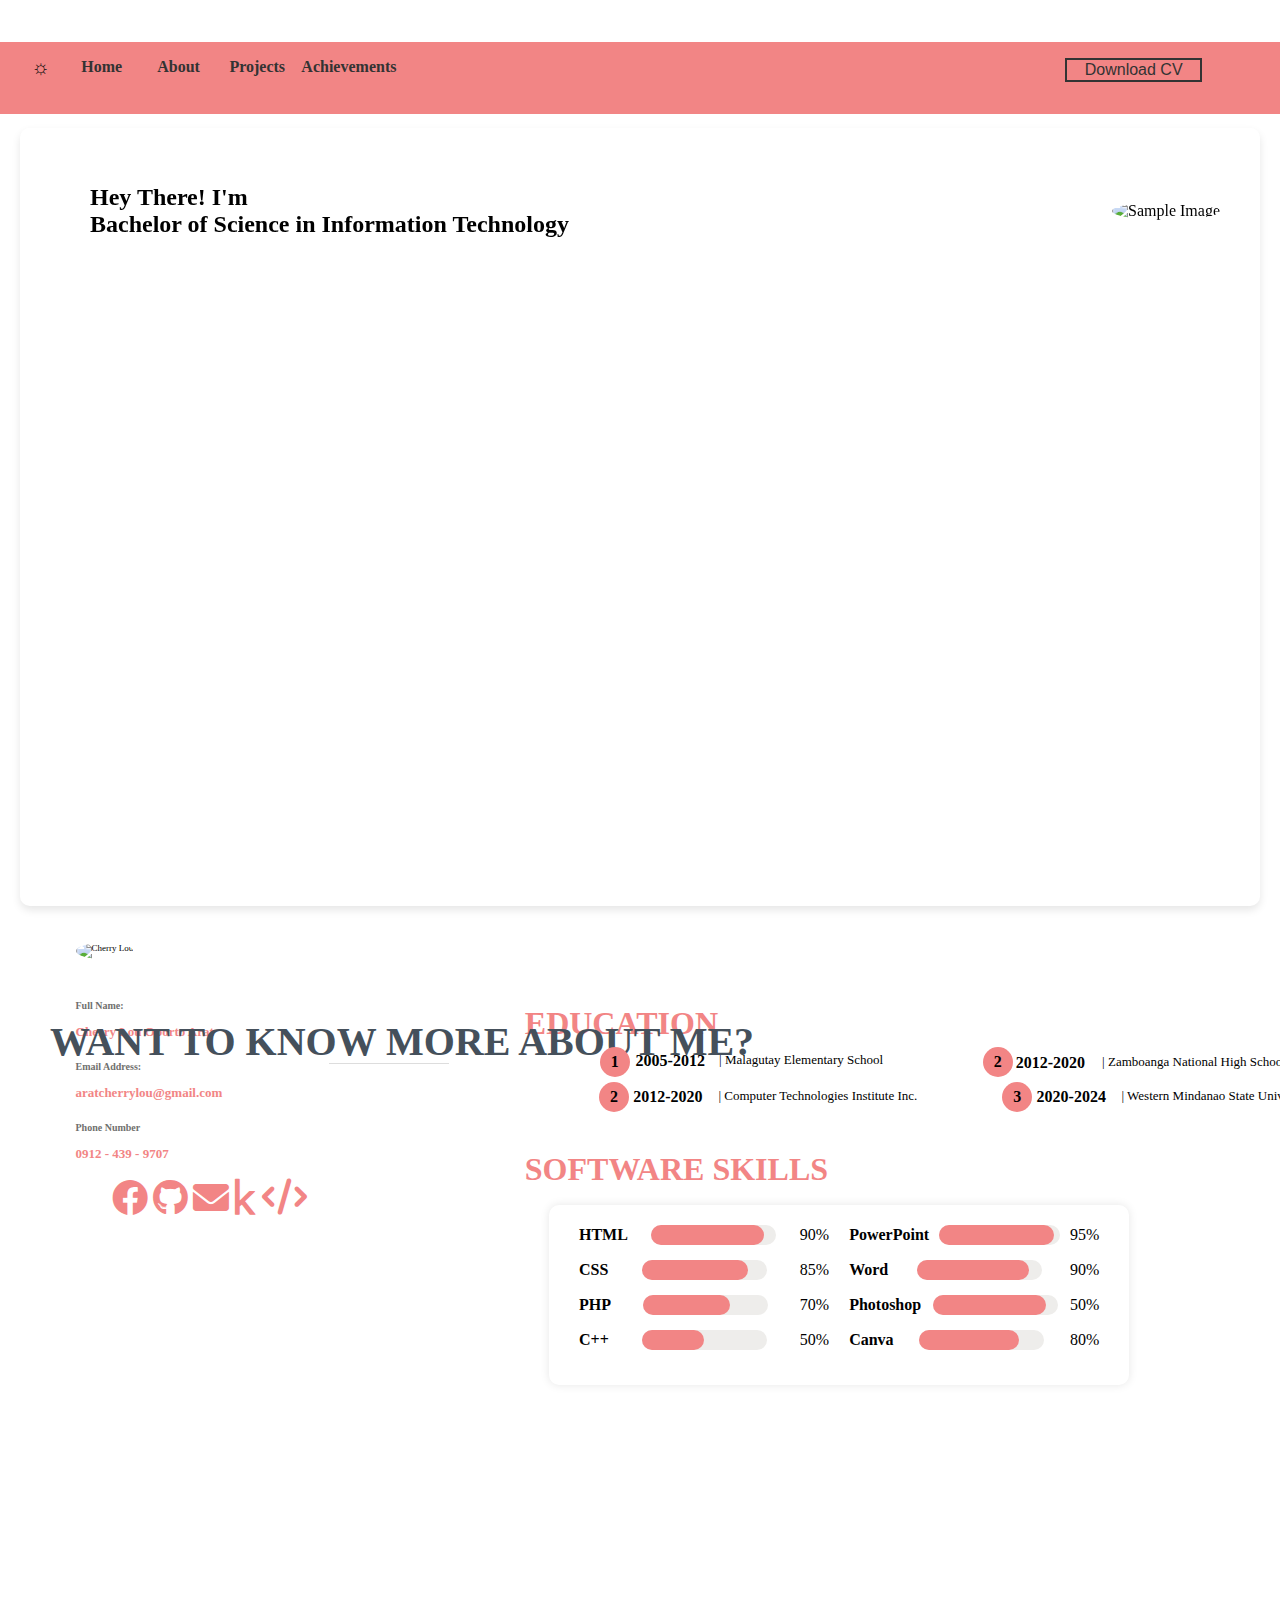
==== commit ebbe9801: "fixed layout" ====
--- a/index.html
+++ b/index.html
@@ -5,26 +5,27 @@
     <meta name="viewport" content="width=device-width, initial-scale=1.0">
     <link rel="stylesheet" href="styles.css">
     <script src="https://cdn.jsdelivr.net/npm/typed.js@2.0.12"></script>
+    <link rel="stylesheet" href="https://cdnjs.cloudflare.com/ajax/libs/font-awesome/6.0.0-beta3/css/all.min.css">
+
     <link rel="stylesheet" href="https://cdnjs.cloudflare.com/ajax/libs/font-awesome/6.0.0/css/all.min.css"> <!--NAVLINK ICONS-->
     
     <title>Cherry Lou</title>
 </head>
 <body>
-    <div class="central-container" id="content-home">
-        <div class="navbar">
+    <nav>
+        <ul>
             <div class="navbar-toggle" onclick="toggleDarkMode()">
-                <span class="icon">&#9788;</span>
-            </div>
-            <a href="#content-home">Home</a>
-            <a href="#content-about">About</a>
-            <a href="#content-experience">Projects</a>
-            <a href="#achievements">Achievements</a>
-            <div class="contact">
-            <a href="#achievements">Contact Me</a>
-            <button>Download CV</button>
-        </div>
-        </div>
-        
+                <span class="icon">&#9788;</span></div>
+          <li><a href="#content-home">Home</a></li>
+          <li><a href="#content-about">About</a></li>
+          <li><a href="#proj">Projects</a></li>
+          <li><a href="#">Achievements</a></li>
+          <div class="contact">
+            <button class="button animated-border">Download CV</button>
+             </div>
+        </ul>
+      </nav>
+  
         <div class="central-container" id="content-home" style="width: 96%; ">
             <div class="content-and-image">
                 <div class="content">
@@ -37,225 +38,11 @@
                 </div>
             </div>
         </div>
-    
-        <!-- About Section -->
-     <!--   <div class="navbar-left">
-            <div class="navbar-left-links">
-                <div class="navbar-toggle" onclick="toggleDarkMode()">
-                    <span class="icon">&#9788;</span>
-                </div>
-                <a href="#content-home">
-                    <div class="circle">
-                        <i class="fas fa-home"></i>
-                        <span>Home</span>
-                    </div>
-                </a>
-                <a href="#content-about">
-                    <div class="circle">
-                        <i class="fas fa-info-circle"></i>
-                        <span>About</span>
-                    </div>
-                </a>
-                <a href="#content-experience">
-                    <div class="circle">
-                        <i class="fas fa-briefcase"></i>
-                        <span>Projects</span>
-                    </div>
-                </a>
-                <a href="#content-achievements">
-                    <div class="circle">
-                        <i class="fas fa-trophy"></i>
-                        <span>Achievements</span>
-                    </div> 
-                </a>
-             <a href="#content-home" ><i class="fas fa-home"></i><span>Home</span></a>
-                <a href="#content-about" ><i class="fas fa-info-circle"></i><span>About</span></a>
-                <a href="#content-educ"><i class="fas fa-graduation-cap"></i><span>Education</span></a>
-                <a href="#experience"><i class="fas fa-briefcase"></i><span>Experience</span></a>
-                <a href="#expertise"><i class="fas fa-code"></i><span>Expertise</span></a>
-                <a href="#achievements"><i class="fas fa-trophy"></i><span>Achievements</span></a>
-            </div>
-        </div>
-
-        <div class="central-container" id="content-about">
-           <div class="section-title">
-            <h2>About Me</h2></div>
-                <div class="about-content">
-                    <div class="about-left">
-                        <img src="C:\Users\Ash\Desktop\OnlinePortfolio\che.jpg" alt="Cherry Lou" class="about-image">
-                    <h5>Full Name:</h5>
-                    <h4>Cherry Lou Oporto Arat</h4>
-                    <h5>Email Address:</h5>
-                    <h4>aratcherrylou@gmail.com</h4>
-                    <h5>Phone Number</h5>
-                    <h4>0912 - 439 - 9707</h4>
-                    </div>
-                    <div class="about-right">
-                        <blockquote class="about-quotation">
-                            Greetings! I'm passionate about bringing digital visions to life through captivating front-end design and programming. 
-                            As a dedicated enthusiast in the realm of web development, 
-                            I find joy in crafting visually appealing and user-friendly interfaces.
-                            </blockquote>
-                            <h3>Current Focus</h3>
-                            <blockquote class="about-quotation-focus">
-                                My current focus revolves around honing my front-end programming skills 
-                                and staying abreast of the latest design trends. 
-                                Whether it's experimenting with new frameworks or optimizing code for optimal performance, 
-                                I'm driven to create solutions that leave a lasting impression
-                                </blockquote> 
-
-                                Personal Data
-                                <div class="personal-data">
-                                    <div class="row">
-                                        <div class="column">
-                                            <h5>Age:</h5>
-                                            <h4>22</h4>
-                                        </div>
-                                        <div class="column">
-                                            <h5>Gender:</h5>
-                                            <h4>Female</h4>
-                                        </div>
-                                    </div>
-                                    <div class="row">
-                                        <div class="column">
-                                            <h5>Birthday:</h5>
-                                            <h4>January 05, 2002</h4>
-                                        </div>
-                                        <div class="column">
-                                            <h5>Birthplace:</h5>
-                                            <h4>Zamboanga City</h4>
-                                        </div>
-                                    </div>
-                                    <div class="row">
-                                        <div class="column">
-                                            <h5>Citizenship:</h5>
-                                            <h4>Filipino</h4>
-                                        </div>
-                                        <div class="column">
-                                            <h5>Religion:</h5>
-                                            <h4>Roman Catholic<h4>
-                                        </div>
-                                    </div>
-                                    <div class="row">
-                                        <div class="column">
-                                            <h5>Street No.:</h5>
-                                            <h4>Calle Cuatro</h4>
-                                        </div>
-                                        <div class="column">
-                                            <h5>Barangay:</h5>
-                                            <h4>Malagutay<h4>
-                                        </div>
-                                    </div>
-                                    <div class="row">
-                                        <div class="column">
-                                            <h5>Minucipality:</h5>
-                                            <h4>Zamboanga City</h4>
-                                        </div>
-                                        <div class="column">
-                                            <h5>Province:</h5>
-                                            <h4>Zamboanga Del Sur<h4>
-                                        </div>
-                                    </div>
-                                    <div class="row">
-                                        <div class="column">
-                                            <h5>Zip Code:</h5>
-                                            <h4>7000</h4>
-                                        </div>
-                                        <div class="column">
-                                            <h5>Country</h5>
-                                            <h4>Philippines <h4>
-                                        </div>
-                                    </div>
-                                </div>
-                    </div>
-                        
-                    </div>
-                </div> 
-
-        
-
-        Education 
-<div class="central-container-educ" id="content-educ">
-        
-        <div class="section-title-educ">
-            <h2>Education</h2>
-        <div class="education-section">
-            <div class="school-info">
-                <img class="school-logo" src="C:\Users\Ash\Downloads\R.png" alt="School Logo">
-                <div class="school-details">
-                    <h3>Tertiary Level</h3>
-                    <p><i class="fas fa-calendar"></i> 2020-2024</p>
-                    <hr>
-                    <br>
-                    <h5>Bachelor of Science in Information Technology</h5>
-                    <br>
-                    <p>Western Mindanao State University</p>
-                    <br>
-                    <p><i class="fas fa-map-marker-alt"></i> Normal Rd. Baliwasan, Zamboanga City,7000, Philippines</p>
-                </div>
-            </div>
-
-                <div class="school-info">
-                    <img class="school-logo" src="C:\Users\Ash\Downloads\302245211_462707115879609_2446183845576956545_n.jpg" alt="School Logo">
-                    <div class="school-details">
-                        <h3>Senior High</h3>
-                        <p><i class="fas fa-calendar"></i> 2018 - 2020</p>
-                        <hr>
-                        <h5>TVL-Information and Communication Technology</h5>
-                        <p>Computer Technologies Institute Inc. (COMTECH)</p>
-                        <br>
-                        <p><i class="fas fa-map-marker-alt"></i> Baliwasan Chico, Zamboanga City, 7000, Philippines</p>
-                    </div>
-                </div>
-
-                <div class="school-info">
-                    <img class="school-logo" src="C:\Users\Ash\Downloads\OIP.jpg" alt="School Logo">
-                    <div class="school-details">
-                        <h3>Junior High</h3>
-                        <p><i class="fas fa-calendar"></i> 2014 - 2018</p>
-                      <hr>
-                      <br>
-                      <br>
-                      <br>
-                      <br>
-                        <p>Zamboanga National High School WEST</p>
-                        <br>
-                        <p><i class="fas fa-map-marker-alt"></i> R.T. Lim Boulevard, Zamboanga City, 7000, Philippines</p>
-                    </div>     
-                </div>
-
-                <div class="school-info">
-                    <img class="school-logo" src="C:\Users\Ash\Downloads\315532727_504682158344631_7166054811404001919_n.jpg" alt="School Logo">
-                    <div class="school-details">
-                        <h3>Primary Level</h3>
-                        <p><i class="fas fa-calendar"></i> 2008 - 2014</p>
-                        <hr>
-                        <br>
-                        <br>
-                        <br>
-                        <p>Malagutay Elementary School</p>
-                        <br>
-                        <p><i class="fas fa-map-marker-alt"></i> Purok 4, Malagutay, Zamboanga City,7000, Philippines</p>
-                    </div>
-                </div>
-        </div>
-    </div>
-        </div>
-       endEDUC-->
-
-<!--COMBINED ABOUT AND EDUC-->
-<div class="navbar-left" id="fixed-navbar">
-    <ul>
-        <li><a class="nav-link scrollto active" href="#hero">Home</a></li>
-        <li><a class="nav-link scrollto" href="#about">About</a></li>
-        <li><a class="nav-link scrollto" href="#services">Services</a></li>
-        <li><a class="nav-link scrollto " href="#work">Work</a></li>
-        <li><a class="nav-link scrollto " href="#blog">Blog</a></li>
-          <ul>
-</div>
+
+
 <!-- Combined About Me and Education Section -->
     <div class="section-title" id="content-about">
-        <h2>About Me</h2>
+        <h2>Want to know more about me?</h2>
     </div>
         <div class="about-content">
             <div class="about-left">
@@ -266,103 +53,128 @@
                     <h4>aratcherrylou@gmail.com</h4>
                     <h5>Phone Number</h5>
                     <h4>0912 - 439 - 9707</h4>
+
+                    <ul class="contact-list">
+                        <li class="contact-item-fb">
+                            <i class="fab fa-facebook contact-icon"></i> <a href="https://www.facebook.com/"></a>
+                        </li>
+                        <li class="contact-item-gh">
+                            <i class="fab fa-github contact-icon"></i>
+                            <a href="https://github.com/"></a>
+                        </li>
+                        <li class="contact-item-gm">
+                            <i class="fas fa-envelope contact-icon"></i>
+                            <a href="https://mail.google.com/"></a>
+                        </li>
+                        <li class="contact-item-kg">
+                            <i class="fab fa-kaggle contact-icon"></i>
+                            <a href="https://www.kaggle.com/"></a>
+                        </li>
+                        <li class="contact-item-w3">
+                            <i class="fas fa-code contact-icon"></i>
+                            <a href="https://www.w3schools.com/"></a>
+                        </li>
+                    </ul>
             </div>
                 <div class="about-right">
-                            <blockquote class="about-quotation">
-                                Greetings! I'm passionate about bringing digital visions to life through captivating front-end design and programming. 
-                                As a dedicated enthusiast in the realm of web development, 
-                                I find joy in crafting visually appealing and user-friendly interfaces.
-                                </blockquote>
-                                <h3>Current Focus</h3>
-                                <blockquote class="about-quotation-focus">
-                                    My current focus revolves around honing my front-end programming skills 
-                                    and staying abreast of the latest design trends. 
-                                    Whether it's experimenting with new frameworks or optimizing code for optimal performance, 
-                                    I'm driven to create solutions that leave a lasting impression
-                                    </blockquote>
-
-                                    <!--Personal Data-->
-                                    <div class="personal-data">
-                                        <div class="row">
-                                            <div class="column">
-                                                <h5>Age:</h5>
-                                                <h4>22</h4>
-                                            </div>
-                                            <div class="column">
-                                                <h5>Gender:</h5>
-                                                <h4>Female</h4>
-                                            </div>
+                    <h3>EDUCATION</h3>
+                    <div class="na-timeline-item" id="mal">
+                        <div class="year-marker"><strong>1</strong></div>
+                        <div class="na-timeline-date">2005-2012 </div>
+                        <div class="na-timeline-content">
+                        |   Malagutay Elementary School
+                        </div>
+                    </div>
+                    <div class="na-timeline-item" id="west">
+                        <div class="year-marker"><strong>2</strong></div>
+                        <div class="na-timeline-date">2012-2020</div>
+                        <div class="na-timeline-content">
+                            |   Zamboanga National High School WEST
+                        </div>
+                    </div>
+                    <div class="na-timeline-item" id="comtech">
+                        <div class="year-marker"><strong>2</strong></div>
+                        <div class="na-timeline-date">2012-2020</div>
+                        <div class="na-timeline-content">
+                            |   Computer Technologies Institute Inc.
+                        </div>
+                    </div>
+                     <div class="na-timeline-item" id="wmsu">
+                        <div class="year-marker" id="icon"><strong>3</strong></div>
+                        <div class="na-timeline-date">2020-2024</div>
+                        <div class="na-timeline-content">
+                            |   Western Mindanao State University
+                        </div>
+                    </div>
+                    
+                                <h3>SOFTWARE SKILLS</h3>
+                                    <div class="container">
+                                        <div class="skills-left">
+                                            <div class="skill">
+                                                <span class="skill-name">HTML</span>
+                                                <div class="skill-bar">
+                                                    <div class="skill-level" style="width: 90%;"></div>
+                                                </div>
+                                                <span class="skill-percentage">90%</span>
+                                            </div>
+                                            <div class="skill">
+                                                <span class="skill-name">CSS</span>
+                                                <div class="skill-bar">
+                                                    <div class="skill-level" style="width: 85%;"></div>
+                                                </div>
+                                                <span class="skill-percentage">85%</span>
+                                            </div>
+                                            <div class="skill">
+                                                <span class="skill-name">PHP</span>
+                                                <div class="skill-bar">
+                                                    <div class="skill-level" style="width: 70%;"></div>
+                                                </div>
+                                                <span class="skill-percentage">70%</span>
+                                            </div>
+                                            <div class="skill">
+                                                <span class="skill-name">C++</span>
+                                                <div class="skill-bar">
+                                                    <div class="skill-level" style="width: 50%;"></div>
+                                                </div>
+                                                <span class="skill-percentage">50%</span>
+                                            </div>
+                                            
                                         </div>
-                                        <div class="row">
-                                            <div class="column">
-                                                <h5>Birthday:</h5>
-                                                <h4>January 05, 2002</h4>
-                                            </div>
-                                            <div class="column">
-                                                <h5>Birthplace:</h5>
-                                                <h4>Zamboanga City</h4>
-                                            </div>
-                                        </div>
-                                        <div class="row">
-                                            <div class="column">
-                                                <h5>Citizenship:</h5>
-                                                <h4>Filipino</h4>
-                                            </div>
-                                            <div class="column">
-                                                <h5>Religion:</h5>
-                                                <h4>Roman Catholic<h4>
-                                            </div>
-                                        </div>
-                                        <div class="row">
-                                            <div class="column">
-                                                <h5>Street No.:</h5>
-                                                <h4>Calle Cuatro</h4>
-                                            </div>
-                                            <div class="column">
-                                                <h5>Barangay:</h5>
-                                                <h4>Malagutay<h4>
-                                            </div>
-                                        </div>
-                                        <div class="row">
-                                            <div class="column">
-                                                <h5>Minucipality:</h5>
-                                                <h4>Zamboanga City</h4>
-                                            </div>
-                                            <div class="column">
-                                                <h5>Province:</h5>
-                                                <h4>Zamboanga Del Sur<h4>
-                                            </div>
-                                        </div>
-                                        <div class="row">
-                                            <div class="column">
-                                                <h5>Zip Code:</h5>
-                                                <h4>7000</h4>
-                                            </div>
-                                            <div class="column">
-                                                <h5>Country</h5>
-                                                <h4>Philippines <h4>
+                                        <div class="skills-right">
+                                            <div class="skill">
+                                                <span class="skill-name">PowerPoint</span>
+                                                <div class="skill-bar">
+                                                    <div class="skill-level" style="width: 95%;"></div>
+                                                </div>
+                                                <span class="skill-percentage">95%</span>
+                                            </div>
+                                            <div class="skill">
+                                                <span class="skill-name">Word</span>
+                                                <div class="skill-bar">
+                                                    <div class="skill-level" style="width: 90%;"></div>
+                                                </div>
+                                                <span class="skill-percentage">90%</span>
+                                            </div>
+                                            <div class="skill">
+                                                <span class="skill-name">Photoshop</span>
+                                                <div class="skill-bar">
+                                                    <div class="skill-level" style="width: 90%;"></div>
+                                                </div>
+                                                <span class="skill-percentage">50%</span>
+                                            </div>
+                                            <div class="skill">
+                                                <span class="skill-name">Canva</span>
+                                                <div class="skill-bar">
+                                                    <div class="skill-level" style="width: 80%;"></div>
+                                                </div>
+                                                <span class="skill-percentage">80%</span>
                                             </div>
                                         </div>
                                     </div>
-                </div>
-        </div>  
-
-   <h2>Education</h2>
-          
-
-<section class="education">
-    <div class="education-entry">
-        <h2>Bachelor of Science in Computer Science</h2>
-        <p class="education-details">University Name | Graduation Year</p>
-        <p class="education-description">Lorem ipsum dolor sit amet, consectetur adipiscing elit. Donec aliquam dictum odio, vel tincidunt velit dignissim id. Nullam aliquet, metus quis dapibus.</p>
-    </div>
-    <div class="education-entry">
-        <h2>Web Development Certification</h2>
-        <p class="education-details">Online Course Platform | Completion Year</p>
-        <p class="education-description">Aenean nec ultricies mauris. Integer vestibulum ac dolor at efficitur. Sed id dui varius, ullamcorper purus nec, consectetur magna.</p>
-    </div>
-</section>
-</div> 
+                                  
+</div>
+
+        
         <script>
             // darkmode
             function toggleDarkMode() {
--- a/styles.css
+++ b/styles.css
@@ -1,23 +1,10 @@
-:root {
-    --background-light: #FFEFE8;
-    --background-dark: #333;
-    --text-light: #70706E;
-    --text-dark: #ddd;
-    --navbar-hover-light: #ddd;
-    --navbar-hover-dark: #555;
-    --sample-image-border-light: #ddd;
-    --sample-image-border-dark: #222;
-}
-
 body {
     margin: 0;
     font-family: Poppins;
-    background: var(--background-light);
     display: flex;
     flex-direction: column;
     align-items: center;
     justify-content: center;
-    transition: background 0.3s ease;
     color: var(--text-light);
 }
 
@@ -28,15 +15,12 @@
 
 .central-container {
     background-color:linear-gradient(45deg, #ffb6c1, #ffdab9);
-    backdrop-filter: blur(10px);
-    -webkit-backdrop-filter: blur(200px);
     padding: 20px;
     border-radius: 10px;
-    border: 1px solid rgba(255, 255, 255, 0.1);
     width: 90%;
+    margin-top: 10%;
     max-width: 1200px;
     height: 82vh;
-    box-shadow: 0 8px 32px 0 rgba(0, 0, 0, 0.37);
     display: flex;
     flex-direction: column;
     align-items: flex-start;
@@ -52,20 +36,43 @@
 
 .navbar-toggle .icon {
     font-size: 20px;
-}
-
-/* navbar styles for the compressed layout */
-.navbar {
+    font-style: bold;
+    margin-top: -35%;
+    color: #0c0c0c;
+}
+nav {
+    position: fixed;
     width: 100%;
-    display: flex;
-    align-items: center;
-    justify-content: flex-start;
-}
-.contact{
-    align-items: left;
-    margin-left: 600px;
-}
-.navbar a {
+    height: 8%;
+    margin-left: 0;
+    margin-top: -96%;
+    background-color: #F28585;
+    z-index: 1000;  
+}
+  
+  nav ul {
+    list-style-type: none;
+    display: flex;
+    justify-content: space-around;
+    margin-left: -20%;
+  }
+  
+  nav li {
+    margin: 0 10px;
+    margin-left: -30%;
+  }
+  
+  nav a {
+    text-decoration: none;
+    color: #333; 
+    font-weight: bold;
+    margin-left: -50%;
+  }
+  
+  nav a:hover {
+    color: #666; 
+  }
+.nav a {
     color: var(--text-light);
     text-decoration: none;
     padding: 14px 10px;
@@ -74,7 +81,7 @@
     transition: transform 0.3s ease, color 0.3s ease; /* floating sec*/
 }
 
-.navbar a::after {
+.nav a::after {
     content: '';
     position: absolute;
     bottom: 0;
@@ -83,39 +90,69 @@
     height: 2px; /*thickness of the line */
     transition: width 0.3s ease; /*transition for the line */
 }
-/* Add these styles to your existing CSS */
-
-.navbar a.active {
+
+
+nav a.active {
     color: #FFA07A; /* Peach color for the active state */
     font-weight: bold;
 }
 
-/* Adjust the transition and transform properties based on your preference */
-.navbar a.active::after {
+
+nav a.active::after {
     width: 100%;
-    transition: width 0.3s ease, transform 0.3s ease; /* Add a smooth transition effect */
+    transition: width 0.3s ease, transform 0.3s ease; 
     transform-origin: 0% 50%;
 }
 
-.navbar a:hover::after,
-.navbar a:focus::after,
-.navbar a:active::after {
+nav a:hover::after,
+nav a:focus::after,
+nav a:active::after {
     width: 100%;
-    transform: scaleX(1.2); /* Adjust the scaling factor as needed */
-}
-
-.navbar a:hover::after,
-.navbar a:focus::after,
-.navbar a:active::after {
+    transform: scaleX(1.2); 
+}
+
+nav a:hover::after,
+nav a:focus::after,
+nav a:active::after {
     width: 100%; /* Expand the line  */
 }
 
-.navbar a:hover,
-.navbar a:focus,
-.navbar a:active {
-    color: #F28585; /* Change text color on hover/focus/active */
+nav a:hover,
+nav a:focus,
+nav a:active {
+    color: #fff; 
     transform: translateY(-8px); 
 }
+.button {
+    background-color: transparent;
+    border: 2px solid #333;
+    color: #333;
+    width: 120%;
+    font-size: 16px;
+    cursor: pointer;
+    transition: border-color 0.3s ease;
+    margin-left: 120%;
+  }
+  
+  .button:hover {
+    border-color: #F28585; 
+  }
+  
+  @keyframes pulse {
+    0% {
+      border-color: #F28585;
+    }
+    50% {
+      border-color: #333;
+    }
+    100% {
+      border-color: #ebe5e5;
+    }
+  }
+  
+  .button.animated-border {
+    animation: pulse 2s infinite;
+  }
 
 /* darkmode navbar */
 body.dark-mode .navbar a {
@@ -165,6 +202,7 @@
     align-items: center;
     justify-content: space-between;
     width: 100%;
+    margin-top: 3%;
 }
 
 .content {
@@ -202,8 +240,11 @@
     height: 400px;
     object-fit: cover;
     border-radius: 50%;
-    border: 5px solid var(--sample-image-border-light);
-}
+    border: 5px solid transparent; /* Initially transparent */
+}
+
+
+
 
 body.dark-mode .sample-image img {
     border: 8px solid #F28585; 
@@ -230,7 +271,6 @@
     box-shadow: 0 4px 8px rgba(0, 0, 0, 0.1); /* box shadow ni */
     padding: 20px;
     width: 96%;
-
 }
 body.dark-mode #content-home {
     background-color: rgba(0, 0, 0, 0.8); /*background color for dark mode */
@@ -257,16 +297,10 @@
 
 .about-left h3,
 .about-right h3 {
-    color: #F28585;
+    color: #45505b;
     font-size: 2em; 
 }
 
-.about-left p,
-.about-right p {
-    color: #F28585;
-    font-size: 1.2em;
-    line-height: 1.5; 
-}
 .content-section h2 {
     color: #F28585; 
     font-size: 2.5em;
@@ -290,24 +324,23 @@
     justify-content: space-between;
     align-items: flex-start;
     text-align: center;
-    margin-top: 25%;
+    margin-top: 20%;
     margin-left: 5%;
     margin-right: 5%;
 }
 .section-title {
     margin-left: 8%;
-    margin-top: 20%;
+    margin-top: -80%;
     text-align: center;
 }
 .section-title h2 {
     font-size: 32px;
     font-weight: bold;
     text-transform: uppercase;
-    margin-bottom: 20px;
-    padding-bottom: 20px;
     position: relative;
     color: #45505b;
-    margin-top: 12%;
+    margin-top: 7%;
+    margin-left: -50%;
 }
 .section-title h2::before {
     content: "";
@@ -318,12 +351,14 @@
     background: #ddd;
     bottom: 1px;
     left: calc(50% - 73px);
+    margin-top: 8%;
 }
 .about-left {
-    margin-top: -12%;
+    margin-top: -19%;
     flex: 0 0 30%;
     font-size: xx-small;
     text-align: justify;
+    margin-left: -5%;
 }
 .about-left h5{
     margin-top: 6%;
@@ -345,18 +380,25 @@
     margin-bottom: 20px; /* margin sa ubos */
     margin-left: 20%;
 }
-
+.about-right h3 {
+    color: #F28585;
+    margin-top: 2%;
+    margin-bottom: -1%;
+}
 .about-right {
+    margin-top: -15%;
     flex: 0 0 70%;
-    margin-left: 5%;
+    margin-left: 15%;
     text-align: justify;
 }
 .about-quotation {
-    font-size: smaller; 
+    font-size: large;
     font-style: italic; 
     color: #70706E; 
     line-height: 1.6;
-    margin-top: -5%;
+    margin-left: 50%;
+    margin-bottom: -30%;
+    width: 70%;
 }
 .about-quotation-focus {
     font-size: smaller; 
@@ -364,6 +406,7 @@
     color: #70706E; 
     line-height: 1.6; 
     margin-top: -4%;
+    width: 70%;
 }
 /*about personal data style*/
 .personal-data {
@@ -413,14 +456,6 @@
     margin-left: 25%;
 }
 
-/* styling for the two columns */
-.about-right h3 {
-    color: #F28585;
-    margin-top: 2%;
-}
-.about-right p {
-    color: #F28585; /* text color */
-}
 /*Left Navbar*/
 .navbar-left {
     margin-top: 47%;
@@ -513,20 +548,6 @@
 }
 
 
-
-nav {
-    padding: 10px;
-    height: 100vh;
-    position: fixed;
-    width: 80px;
-    top: 0;
-    left: 0;
-    display: flex;
-    flex-direction: column;
-    align-items: center;
-}
-
-
 .circle {
     width: 40px;
     height: 40px;
@@ -571,22 +592,176 @@
   }
  
   
-
-
-.education-entry {
-    margin-bottom: 30px;
-}
-
-.education-entry h2 {
-    color: #333;
-}
-
-.education-details {
-    color: #666;
+  .contact-list {
+    display: flex;
+    list-style-type: none;
+    padding: 0;
+    color: #F28585;
+    margin-left: 30%;
+    margin-top: 3%;
+}
+.contact-list h4{
+    margin-right: 5%;
+    margin-left: 25%;
+    color: #45505b;
     font-style: italic;
-    margin-bottom: 10px;
-}
-
-.education-description {
-    color: #555;
+}
+.contact-list i{
+    margin-right: 10%;
+    font-size: 400%;
+}
+
+/* Individual contact item */
+.contact-item-fb {
+    margin-right: 1%;
+    transition: transform 0.5s ease-in-out;
+    display: flex;
+    align-items: center;
+    position: relative;
+    margin-left: 1%;
+}
+.contact-item-gh {
+    margin-right: 1%;
+    transition: transform 0.5s ease-in-out;
+    display: flex;
+    align-items: center;
+    position: relative;
+    margin-left: 1%;
+}
+.contact-item-gm {
+    margin-right: 1%;
+    transition: transform 0.5s ease-in-out;
+    display: flex;
+    align-items: center;
+    position: relative;
+    margin-left: 1%;
+}
+.contact-item-kg {
+    margin-right: 1%;
+    margin-bottom: .9%;
+    transition: transform 0.5s ease-in-out;
+    display: flex;
+    align-items: center;
+    position: relative;
+    margin-left: 1%;
+}
+.contact-item-w3 {
+    margin-right: 1%;
+    margin-bottom: .9%;
+    transition: transform 0.5s ease-in-out;
+    display: flex;
+    align-items: center;
+    position: relative;
+    margin-left: 1%;
+}
+
+.container {
+    max-width: 67%;
+    margin: 0 auto;
+    background-color: #fff;
+    padding: 20px;
+    border-radius: 10px;
+    box-shadow: 0 0 10px rgba(0, 0, 0, 0.1);
+    display: flex;
+    justify-content: space-between;
+    margin-left: 3%;
+    margin-top: 3%;
+}
+
+.skills-left,
+.skills-right {
+    flex: 1;
+    padding: 0 10px;
+}
+
+.skill {
+    display: flex;
+    justify-content: space-between;
+    align-items: center;
+    margin-bottom: 15px;
+}
+
+.skill-name {
+    font-weight: bold;
+    margin-right: 10px;
+}
+
+.skill-bar {
+    background-color: #EEEDEB;
+    height: 20px;
+    border-radius: 10px;
+    position: relative;
+    width: 50%; 
+}
+
+.skill-level {
+    position: absolute;
+    top: 0;
+    left: 0;
+    height: 100%;
+    background-color: #F28585;
+    border-radius: 10px;
+}
+
+.skill-percentage {
+    margin-left: 10px;
+}
+/* Timeline container */
+.na-timeline {
+    position: relative;
+    list-style: none;
+    padding: 0;
+    overflow-x: auto; 
+    white-space: nowrap; 
+}
+
+/* Individual timeline items */
+.na-timeline-item {
+    position: relative;
+    margin-left: -5%;
+    margin-top: -1%;
+    margin-bottom: -40px;
+    display: inline-flex; 
+    align-items: flex-start; 
+}
+
+/* Year marker */
+.year-marker {
+    width: 30px;
+    height: 30px;
+    border-radius: 50%;
+    background-color: #F28585;
+    text-align: center;
+    line-height: 30px;
+    margin-right: 20px; 
+    margin-top: 6%;
+    margin-left: -2%;
+    margin-bottom: 5%;
+
+}
+#wmsu{
+    margin-left: 10%;
+    margin-bottom: 1%;
+}
+#west{
+    margin-left: 10%;
+}
+#mal{
+    margin-left: 10%;
+}
+#comtech{
+    margin-left: 10%;
+}
+/* Timeline date */
+.na-timeline-date {
+    font-weight: bold;
+    margin-top: 8%;
+    margin-left: -5%;
+}
+/* Timeline content */
+.na-timeline-content {
+    flex: 1; 
+    font-size: small;
+    margin-top: 8%;
+    margin-left: 5%;
 }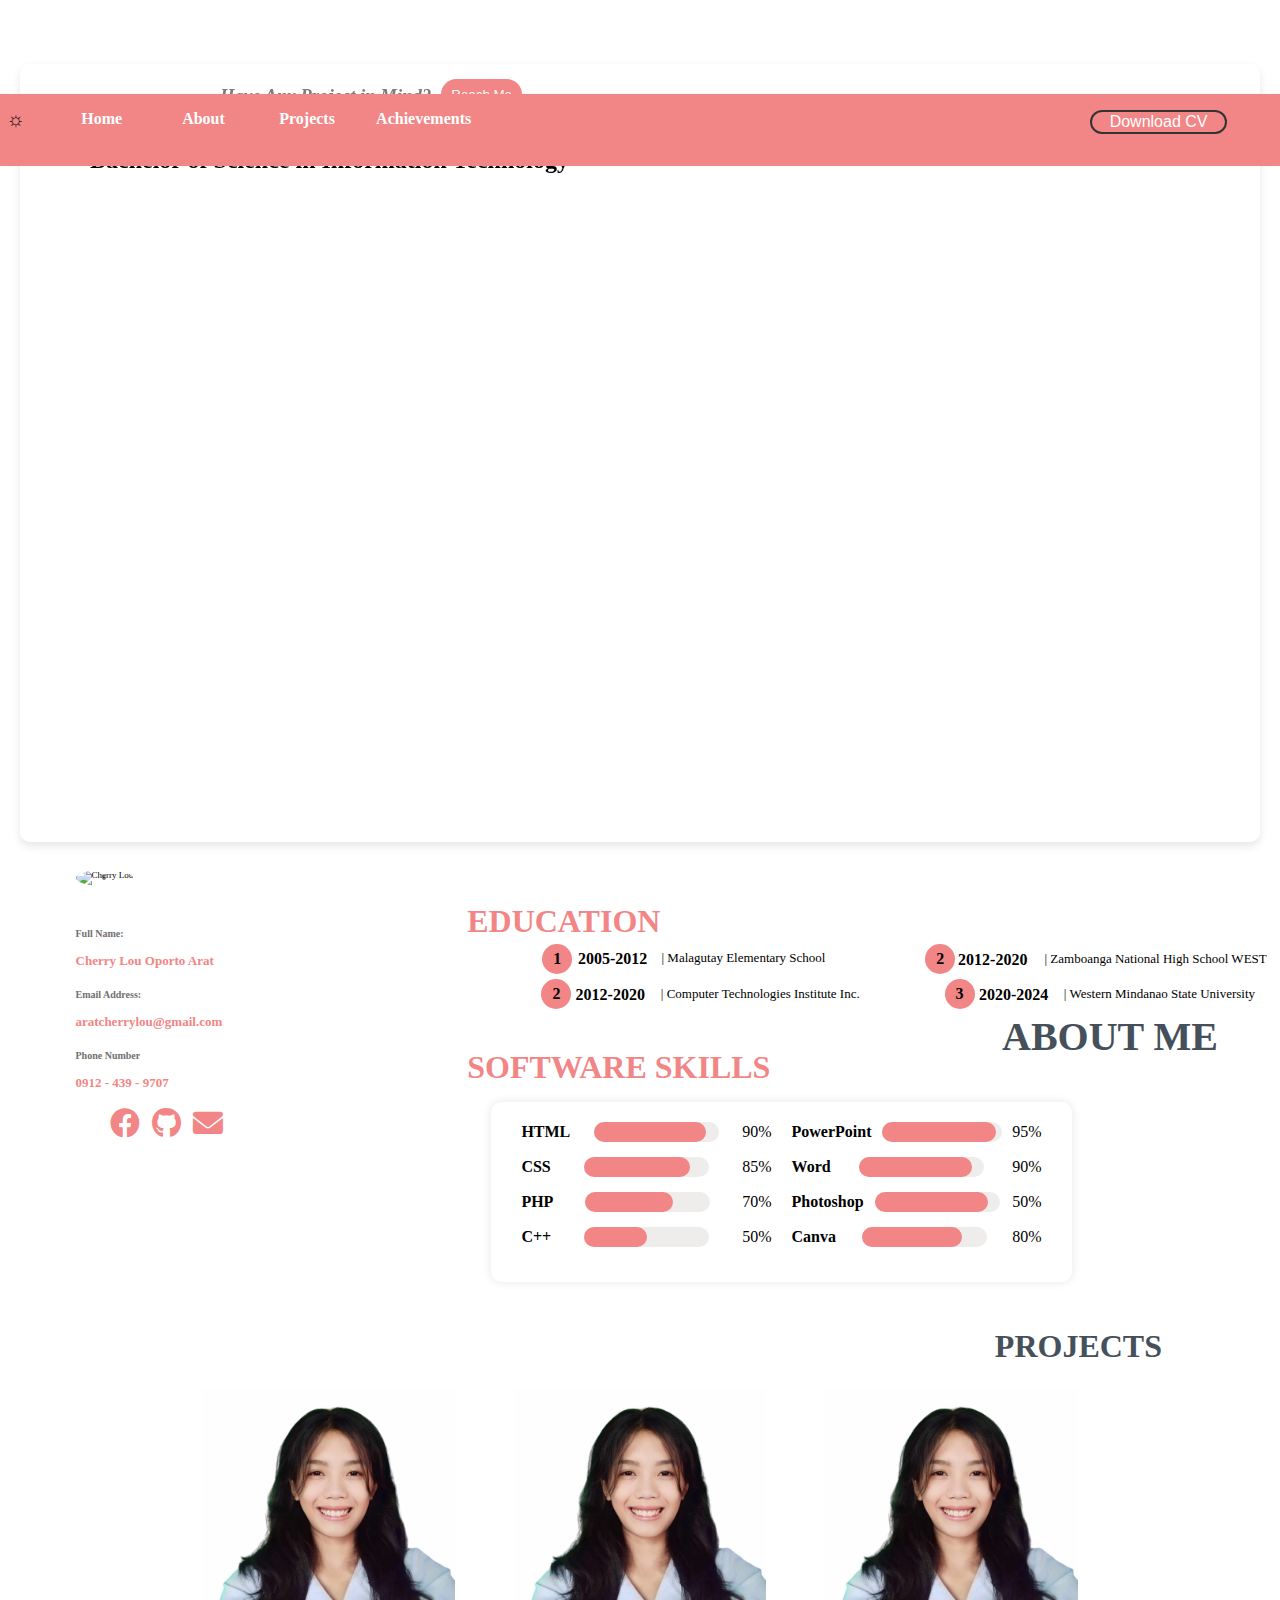
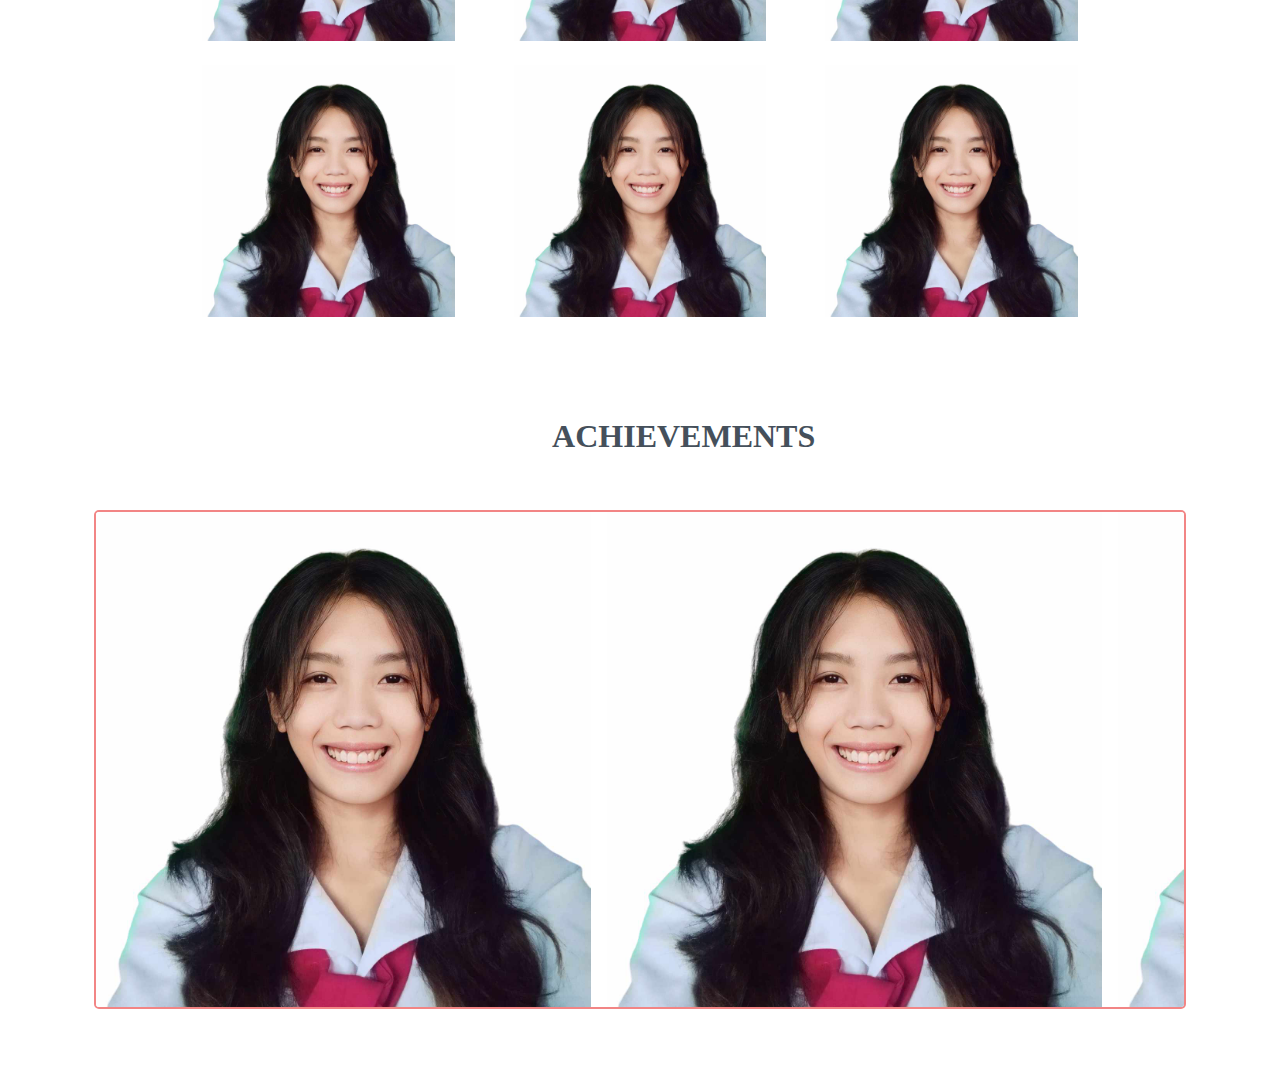
==== commit 9fad300b: "several functions added" ====
--- a/index.html
+++ b/index.html
@@ -18,10 +18,10 @@
                 <span class="icon">&#9788;</span></div>
           <li><a href="#content-home">Home</a></li>
           <li><a href="#content-about">About</a></li>
-          <li><a href="#proj">Projects</a></li>
-          <li><a href="#">Achievements</a></li>
+          <li><a href="#content-proj">Projects</a></li>
+          <li><a href="#ach-title">Achievements</a></li>
           <div class="contact">
-            <button class="button animated-border">Download CV</button>
+            <button class="button animated-border" href="TRIPOD(1).pdf">Download CV</button>
              </div>
         </ul>
       </nav>
@@ -37,12 +37,16 @@
                     <img src="C:\Users\Ash\Desktop\OnlinePortfolio\che.jpg" alt="Sample Image">
                 </div>
             </div>
+           <div class="hire">
+            <h3  class="mind">Have Any Project in Mind?</h3>
+            <a href="hireMe.html"><button class="hm">Reach Me</button></a>
+            </div>
         </div>
 
 
-<!-- Combined About Me and Education Section -->
+
     <div class="section-title" id="content-about">
-        <h2>Want to know more about me?</h2>
+        <h2>About Me</h2>
     </div>
         <div class="about-content">
             <div class="about-left">
@@ -65,14 +69,6 @@
                         <li class="contact-item-gm">
                             <i class="fas fa-envelope contact-icon"></i>
                             <a href="https://mail.google.com/"></a>
-                        </li>
-                        <li class="contact-item-kg">
-                            <i class="fab fa-kaggle contact-icon"></i>
-                            <a href="https://www.kaggle.com/"></a>
-                        </li>
-                        <li class="contact-item-w3">
-                            <i class="fas fa-code contact-icon"></i>
-                            <a href="https://www.w3schools.com/"></a>
                         </li>
                     </ul>
             </div>
@@ -173,7 +169,54 @@
                                     </div>
                                   
 </div>
-
+</div>
+<div id="content-proj">
+<h1>PROJECTS</h1>
+<section class="projects-container" >
+    <div class="project-item">
+        <img src="che.jpg" alt="Project 1">
+        <h3>FinQuant: A motion Recognition Fish Counting Application</h3>
+    </div>
+    <div class="project-item">
+        <img src="che.jpg" alt="Project 2">
+        <h3>Project 2</h3>
+    </div>
+    <div class="project-item">
+        <img src="che.jpg" alt="Project 3">
+        <h3>Project 3</h3>
+    </div>
+    <div class="project-item">
+        <img src="che.jpg" alt="Project 1">
+        <h3>Project 1</h3>
+    </div>
+    <div class="project-item">
+        <img src="che.jpg" alt="Project 1">
+        <h3>Project 1</h3>
+    </div>
+    <div class="project-item">
+        <img src="che.jpg" alt="Project 1">
+        <h3>Project 1</h3>
+    </div>
+
+</section>
+</div>
+<div id="content-ach">
+    <h1 id ="ach-title">ACHIEVEMENTS</h1>
+<main class="slider">
+    <div class="slider-track">
+        <img src="che.jpg" class="slider-image">
+        <img src="che.jpg" class="slider-image">
+        <img src="che.jpg" class="slider-image">
+        <img src="che.jpg" class="slider-image">
+    </div>
+</main>
+</div>
+<footer id="footer" class="hidden">
+    <div class="footer-content">
+      <p>&copy; 2024 Cherry Lou Arat</p>
+      <p>BSIT - 4B</p>
+    </div>
+  </footer>
         
         <script>
             // darkmode
@@ -184,8 +227,6 @@
             document.addEventListener("DOMContentLoaded", function () {
                 // Text for typing effect
                 const typedText = ["Cherry Lou"];
-        
-                // run Typed.js
                 const options = {
                     strings: typedText,
                     typeSpeed: 200, // typing speed in mm
@@ -193,28 +234,79 @@
                 };
         
                 const typed = new Typed("#typed-output", options);
-        
-                const navbarLeft = document.querySelector('.navbar-left');
-                document.addEventListener("scroll", toggleNavbarLeftVisibility);
-        toggleNavbarLeftVisibility(); // Initial check on page load
-
-        function toggleNavbarLeftVisibility() {
-            var aboutSection = document.getElementById("content-about");
-            var navbarLeft = document.querySelector('.navbar-left');
-
-            if (aboutSection && navbarLeft) {
-                var aboutSectionOffset = aboutSection.offsetTop;
-                var scrollPosition = window.scrollY;
-
-                // Show/hide navbar based on scroll position
-                if (scrollPosition >= aboutSectionOffset) {
-                    navbarLeft.style.display = 'flex';
-                } else {
-                    navbarLeft.style.display = 'none';
-                }
-            }
-        }
-    });
+    });
+    const slider = document.querySelector('.slider');
+    let isDown = false;
+    let startX;
+    let scrollLeft;
+
+    slider.addEventListener('mousedown', (e) => {
+        isDown = true;
+        slider.classList.add('active');
+        startX = e.pageX - slider.offsetLeft;
+        scrollLeft = slider.scrollLeft;
+    });
+
+    slider.addEventListener('mouseleave', () => {
+        isDown = false;
+        slider.classList.remove('active');
+    });
+
+    slider.addEventListener('mouseup', () => {
+        isDown = false;
+        slider.classList.remove('active');
+    });
+
+    slider.addEventListener('mousemove', (e) => {
+        if (!isDown) return;
+        e.preventDefault();
+        const x = e.pageX - slider.offsetLeft;
+        const walk = (x - startX) * 3;
+        slider.scrollLeft = scrollLeft - walk;
+    });
+
+    document.addEventListener('DOMContentLoaded', function() {
+  var footer = document.getElementById('footer');
+  var observer = new IntersectionObserver(function(entries) {
+    if (entries[0].isIntersecting) {
+      footer.classList.add('visible');
+    } else {
+      footer.classList.remove('visible');
+    }
+  });
+
+  var achievementsSection = document.getElementById('content-ach');
+  observer.observe(achievementsSection);
+});
+document.addEventListener('DOMContentLoaded', function() {
+    const navLinks = document.querySelectorAll('nav ul li a');
+
+    function handleNavLinkClick(event) {
+        event.preventDefault();
+        const targetId = event.currentTarget.getAttribute('href').substring(1);
+        const targetSection = document.getElementById(targetId);
+
+
+        navLinks.forEach(link => {
+            link.classList.remove('active');
+        });
+        document.querySelectorAll('section').forEach(section => {
+            section.classList.remove('active');
+        });
+
+        event.currentTarget.classList.add('active');
+        targetSection.classList.add('active');
+
+        window.scrollTo({
+            top: targetSection.offsetTop - 100, 
+            behavior: 'smooth'
+        });
+    }
+
+    navLinks.forEach(link => {
+        link.addEventListener('click', handleNavLinkClick);
+    });
+});
 
 </script>
         
--- a/styles.css
+++ b/styles.css
@@ -18,7 +18,7 @@
     padding: 20px;
     border-radius: 10px;
     width: 90%;
-    margin-top: 10%;
+    margin-top: 5%;
     max-width: 1200px;
     height: 82vh;
     display: flex;
@@ -30,7 +30,7 @@
 .navbar-toggle {
     cursor: pointer;
     padding: 10px;
-    display: flex;
+    display: flex;  
     align-items: center;
 }
 
@@ -45,7 +45,7 @@
     width: 100%;
     height: 8%;
     margin-left: 0;
-    margin-top: -96%;
+    margin-top: -189.5%;
     background-color: #F28585;
     z-index: 1000;  
 }
@@ -59,74 +59,29 @@
   
   nav li {
     margin: 0 10px;
-    margin-left: -30%;
+    margin-left: -25%;
   }
   
   nav a {
     text-decoration: none;
-    color: #333; 
+    color: #fff; 
     font-weight: bold;
     margin-left: -50%;
   }
-  
-  nav a:hover {
-    color: #666; 
-  }
-.nav a {
-    color: var(--text-light);
-    text-decoration: none;
-    padding: 14px 10px;
-    display: inline-block;
-    position: relative; 
-    transition: transform 0.3s ease, color 0.3s ease; /* floating sec*/
-}
-
-.nav a::after {
-    content: '';
-    position: absolute;
-    bottom: 0;
-    left: 0;
-    width: 0;
-    height: 2px; /*thickness of the line */
-    transition: width 0.3s ease; /*transition for the line */
-}
-
-
-nav a.active {
-    color: #FFA07A; /* Peach color for the active state */
-    font-weight: bold;
-}
-
-
-nav a.active::after {
-    width: 100%;
-    transition: width 0.3s ease, transform 0.3s ease; 
-    transform-origin: 0% 50%;
-}
-
-nav a:hover::after,
-nav a:focus::after,
-nav a:active::after {
-    width: 100%;
-    transform: scaleX(1.2); 
-}
-
-nav a:hover::after,
-nav a:focus::after,
-nav a:active::after {
-    width: 100%; /* Expand the line  */
-}
-
-nav a:hover,
-nav a:focus,
-nav a:active {
-    color: #fff; 
-    transform: translateY(-8px); 
-}
+  nav ul li a.active {
+    background-color: #fff; /* Change background color for active link */
+    color: #F28585; /* Change text color for active link */
+    padding: 5px 10px; /* Adjust padding for active link */
+    border-radius: 5px; /* Add border-radius for active link */
+    transition: background-color 0.3s ease, color 0.3s ease; /* Add transition for smooth color change */
+    margin-left: 2%;
+  }
+  
+
 .button {
     background-color: transparent;
     border: 2px solid #333;
-    color: #333;
+    color: #fff;
     width: 120%;
     font-size: 16px;
     cursor: pointer;
@@ -134,16 +89,12 @@
     margin-left: 120%;
   }
   
-  .button:hover {
-    border-color: #F28585; 
-  }
-  
   @keyframes pulse {
     0% {
       border-color: #F28585;
     }
     50% {
-      border-color: #333;
+      border-color: #45505b;
     }
     100% {
       border-color: #ebe5e5;
@@ -151,7 +102,12 @@
   }
   
   .button.animated-border {
-    animation: pulse 2s infinite;
+    animation: pulse 1s infinite;
+    border-radius: 20px;
+  }
+  .button.animated-border:hover {
+    background-color: #fff;
+    color: #F28585;
   }
 
 /* darkmode navbar */
@@ -240,9 +196,36 @@
     height: 400px;
     object-fit: cover;
     border-radius: 50%;
-    border: 5px solid transparent; /* Initially transparent */
-}
-
+    border: 5px solid transparent; 
+}
+.hire{
+   margin-left: 15%; 
+   margin-top: -9%;
+   display: flex;
+   flex-direction: row;
+}
+.hire button {
+    margin-right: 10px;
+    padding: 8px 10px;
+    border: none; 
+    background-color: #F28585; 
+    color: white; 
+    cursor: pointer; 
+    transition: background-color 0.3s ease; 
+    border-radius: 20px; 
+    margin-left: 10px;
+    margin-top: 13px;
+}
+
+.hire button:hover {
+    background-color: #7D7C7C; 
+    border-color: #fff;
+    border-style: groove;
+}
+.mind{
+    font-style: oblique;
+    color: #7D7C7C;
+}
 
 
 
@@ -273,9 +256,9 @@
     width: 96%;
 }
 body.dark-mode #content-home {
-    background-color: rgba(0, 0, 0, 0.8); /*background color for dark mode */
-    border-color: rgba(255, 255, 255, 0.3); /* border color for dark mode */
-    box-shadow: 0 4px 8px rgba(255, 255, 255, 0.1); /* box shadow for dark mode */
+    background-color: rgba(0, 0, 0, 0.8); 
+    border-color: rgba(255, 255, 255, 0.3); 
+    box-shadow: 0 4px 8px rgba(255, 255, 255, 0.1); 
     color: var(--text-dark); /*  text color for dark mode */
 }
 #content-about {
@@ -284,7 +267,7 @@
     left: 0;
     width: 85%; /*adjust the width of central container of about section*/
     height: 100%;
-    margin-top: 42px;
+    margin-top: 37px;
     margin-right: 20px;
     margin-left: 130px;/*adjust the left where navbar placed*/
 }
@@ -324,13 +307,14 @@
     justify-content: space-between;
     align-items: flex-start;
     text-align: center;
-    margin-top: 20%;
+    margin-top: 17%;
     margin-left: 5%;
     margin-right: 5%;
+    margin-bottom: 5%;
 }
 .section-title {
     margin-left: 8%;
-    margin-top: -80%;
+    margin-top: 100%;
     text-align: center;
 }
 .section-title h2 {
@@ -340,21 +324,11 @@
     position: relative;
     color: #45505b;
     margin-top: 7%;
-    margin-left: -50%;
-}
-.section-title h2::before {
-    content: "";
-    position: absolute;
-    display: block;
-    width: 120px;
-    height: 1px;
-    background: #ddd;
-    bottom: 1px;
-    left: calc(50% - 73px);
-    margin-top: 8%;
-}
+    text-align: right;
+}
+
 .about-left {
-    margin-top: -19%;
+    margin-top: -190px;
     flex: 0 0 30%;
     font-size: xx-small;
     text-align: justify;
@@ -379,7 +353,32 @@
     object-fit: cover;
     margin-bottom: 20px; /* margin sa ubos */
     margin-left: 20%;
-}
+    position: relative; /* Ensure the container is positioned relatively */
+    overflow: hidden; /* Hide overflow to prevent animation outside of the image */
+}
+.about-image {
+    width: 250px; /* sa lapad sa pic */
+    height: 250px; /* height */
+    border-radius: 50%;
+    object-fit: cover;
+    margin-bottom: 20px; /* margin sa ubos */
+    margin-left: 20%;
+    position: relative; /* Ensure the container is positioned relatively */
+}
+
+.about-image::before {
+    content: "";
+    position: absolute;
+    top: 50%;
+    left: 50%;
+    width: 0;
+    height: 0;
+    border-radius: 50%;
+    border: 2px solid rgba(0, 0, 0, 0.5); 
+    transform: translate(-50%, -50%); 
+}
+
+
 .about-right h3 {
     color: #F28585;
     margin-top: 2%;
@@ -388,7 +387,7 @@
 .about-right {
     margin-top: -15%;
     flex: 0 0 70%;
-    margin-left: 15%;
+    margin-left: 10%;
     text-align: justify;
 }
 .about-quotation {
@@ -408,7 +407,7 @@
     margin-top: -4%;
     width: 70%;
 }
-/*about personal data style*/
+
 .personal-data {
     display: flex;
     flex-direction: column;
@@ -456,83 +455,6 @@
     margin-left: 25%;
 }
 
-/*Left Navbar*/
-.navbar-left {
-    margin-top: 47%;
-    display: flex;
-    justify-content: space-between;
-    align-items: center;
-    width: 95%;
-    margin-bottom: 20px; 
-    position: absolute;
-}
-.navbar-left ul {
-    margin: 0;
-    padding: 20pxs;
-    display: flex;
-    list-style: none;
-    align-items: right;
-    text-align: right;
-  }
-  .navbar-left li {
-    position: relative;
-  }
-  
-  .navbar-left>ul>li {
-    white-space: nowrap;
-    padding: 10px 0 10px 30px;
-  }
-
-.navbar-left-links {
-    display: flex;
-    flex-direction: column; 
-    align-items: flex-start; 
-    font-size: 15px;
-    margin-left: 0;
-}
-
-.navbar-left-links a {
-    position: relative;
-    text-decoration: none;
-    display: flex;
-    align-items: center;
-    margin-bottom: 20%;
-}
-
-.navbar-left-links a i {
-    position: relative;
-    border-radius: 50%;
-    background-color: #E6E7E5;
-    color: #F28585;
-    padding: 10px;
-    margin-right: 5px;
-    transition: transform 0.3s ease, background-color 0.3s ease, margin-right 0.3s ease, opacity 0.3s ease;
-    opacity: 1; /* Initial opacity */
-}
-
-.navbar-left-links a:hover i {
-    transform: scale(1.2);
-    background-color: #333;
-    margin-right: 15px;
-    opacity: 0; /* Hide the icon on hover */
-}
-
-.navbar-left-links a span {
-    position: absolute;
-    opacity: 0;
-    white-space: nowrap;
-    color: #70706E;
-    font-weight: bold;
-    transition: opacity 0.3s ease, margin-left 0.3s ease;
-}
-
-.navbar-left-links a:hover span {
-    opacity: 1;
-    margin-left: 50px;
-    font-weight: bold;
-}
-
-
 .navbar-toggle {
     cursor: pointer;
     padding: 10px;
@@ -574,11 +496,6 @@
     opacity: 0;
     margin-left: 100px;
 }
-
-
-  
-  
-  /* Adjust styles for dark mode */
   body.dark-mode .education-section {
     background: rgba(0, 0, 0, 0.8);
   }
@@ -591,8 +508,11 @@
     background: linear-gradient(to right, #ddd, transparent);
   }
  
-  
-  .contact-list {
+  .contact-list li {
+    margin-right: 5%;
+}
+
+.contact-list {
     display: flex;
     list-style-type: none;
     padding: 0;
@@ -600,59 +520,25 @@
     margin-left: 30%;
     margin-top: 3%;
 }
-.contact-list h4{
+
+.contact-list h4 {
     margin-right: 5%;
     margin-left: 25%;
     color: #45505b;
     font-style: italic;
 }
-.contact-list i{
-    margin-right: 10%;
-    font-size: 400%;
-}
-
-/* Individual contact item */
-.contact-item-fb {
-    margin-right: 1%;
-    transition: transform 0.5s ease-in-out;
-    display: flex;
-    align-items: center;
-    position: relative;
-    margin-left: 1%;
-}
-.contact-item-gh {
-    margin-right: 1%;
-    transition: transform 0.5s ease-in-out;
-    display: flex;
-    align-items: center;
-    position: relative;
-    margin-left: 1%;
-}
-.contact-item-gm {
-    margin-right: 1%;
-    transition: transform 0.5s ease-in-out;
-    display: flex;
-    align-items: center;
-    position: relative;
-    margin-left: 1%;
-}
-.contact-item-kg {
-    margin-right: 1%;
-    margin-bottom: .9%;
-    transition: transform 0.5s ease-in-out;
-    display: flex;
-    align-items: center;
-    position: relative;
-    margin-left: 1%;
-}
-.contact-item-w3 {
-    margin-right: 1%;
-    margin-bottom: .9%;
-    transition: transform 0.5s ease-in-out;
-    display: flex;
-    align-items: center;
-    position: relative;
-    margin-left: 1%;
+
+.contact-list i {
+    font-size: 30px;
+}
+
+.contact-list .contact-icon {
+    font-size: 30px;
+    transition: color 0.3s; /* Add smooth transition */
+}
+
+.contact-list .contact-icon:hover {
+    color: #45505b; 
 }
 
 .container {
@@ -706,7 +592,6 @@
 .skill-percentage {
     margin-left: 10px;
 }
-/* Timeline container */
 .na-timeline {
     position: relative;
     list-style: none;
@@ -715,7 +600,6 @@
     white-space: nowrap; 
 }
 
-/* Individual timeline items */
 .na-timeline-item {
     position: relative;
     margin-left: -5%;
@@ -725,7 +609,7 @@
     align-items: flex-start; 
 }
 
-/* Year marker */
+
 .year-marker {
     width: 30px;
     height: 30px;
@@ -752,16 +636,159 @@
 #comtech{
     margin-left: 10%;
 }
-/* Timeline date */
+
 .na-timeline-date {
     font-weight: bold;
     margin-top: 8%;
     margin-left: -5%;
 }
-/* Timeline content */
+
 .na-timeline-content {
     flex: 1; 
     font-size: small;
     margin-top: 8%;
     margin-left: 5%;
-}+}
+.projects-container {
+    width: calc(300px * 3); 
+    display: flex;
+    flex-wrap: wrap; 
+    justify-content: space-between; 
+    margin-top: 210px;
+    align-items: flex-start; 
+    border-color: #F28585;
+    border-width: 0cqmax;
+}
+
+.project-item {
+    width: calc((90% - 40px) / 3); 
+    margin: 0 10px 20px; 
+    position: relative;
+    display: flex;
+    flex-direction: column; 
+    overflow: hidden;
+    border: 2px solid transparent;
+    transition: border-color 0.3s ease;
+    box-sizing: border-box; 
+}
+
+.project-item:hover {
+    border-color: #F28585;
+}
+
+.project-item img {
+    width: 100%;
+    height: auto;
+    transition: transform 0.3s ease;
+}
+
+.project-item:hover img {
+    transform: scale(1.05);
+}
+
+.project-item h3 {
+    margin-top: 10px;
+    font-size: 1.2em;
+    text-align: center;
+    position: absolute;
+    bottom: 10px;
+    left: 0;
+    width: 100%;
+    background-color: rgba(0, 0, 0, 0.5);
+    color: #fff;
+    padding: 5px 0;
+    margin: 0;
+    opacity: 0;
+    transition: opacity 0.8s ease-in-out;
+}
+
+.project-item:hover h3 {
+    opacity: 1;
+}
+
+#content-proj h1{
+    margin-bottom: -21%;
+    margin-left:55%;
+    margin-right: -8%;
+    font-size: 32px;
+    font-weight: bold;
+    text-transform: uppercase;
+    position: relative;
+    color: #45505b;
+    text-align: right;
+    margin-top: -2%;
+}
+#content-ach{
+    margin-top: 13%;
+}
+
+#content-ach h1{
+    margin-bottom: 13%;
+    margin-right: -8%;
+    font-size: 32px;
+    font-weight: bold;
+    text-transform: uppercase;
+    position: relative;
+    color: #45505b;
+    text-align: center;
+    margin-top: -8%;
+}
+.slider {
+    width: 85vw;
+    height: 55vh;
+    overflow-x: scroll;
+    scrollbar-width: none;
+    cursor: grab;
+    margin-top: -8%;
+    border: 2px solid #F28585;
+    border-radius: 5px;
+    transition: border-width 0.5s ease-in-out;
+}
+
+#content-ach:hover .slider {
+    border-width: 6px; 
+}
+.slider::-webkit-scrollbar{
+    display: none;
+}
+
+.slider-track{
+    width: 70%;
+    height: inherit;
+    display: flex;
+    gap: 1rem;
+}
+.slider-image{
+    height: 100%;
+    width: 100%;
+    object-fit: cover;
+}
+.slider.active{cursor: grabbing}
+
+footer {
+    background-color: #7D7C7C;
+    color: #fff;
+    text-align: center;
+    padding: 20px 500px;
+    width: 17%;
+  }
+  
+  .footer-content {
+    max-width: 1200px;
+    margin: 0 auto;
+  }
+  
+  .footer-content p {
+    margin: 0;
+  }
+  .hidden {
+    opacity: 0;
+    pointer-events: none;
+    transition: opacity 0.8s ease-in-out;
+  }
+  
+  .visible {
+    opacity: 1;
+    pointer-events: auto;
+    transition: opacity 0.8s ease-in-out;
+  }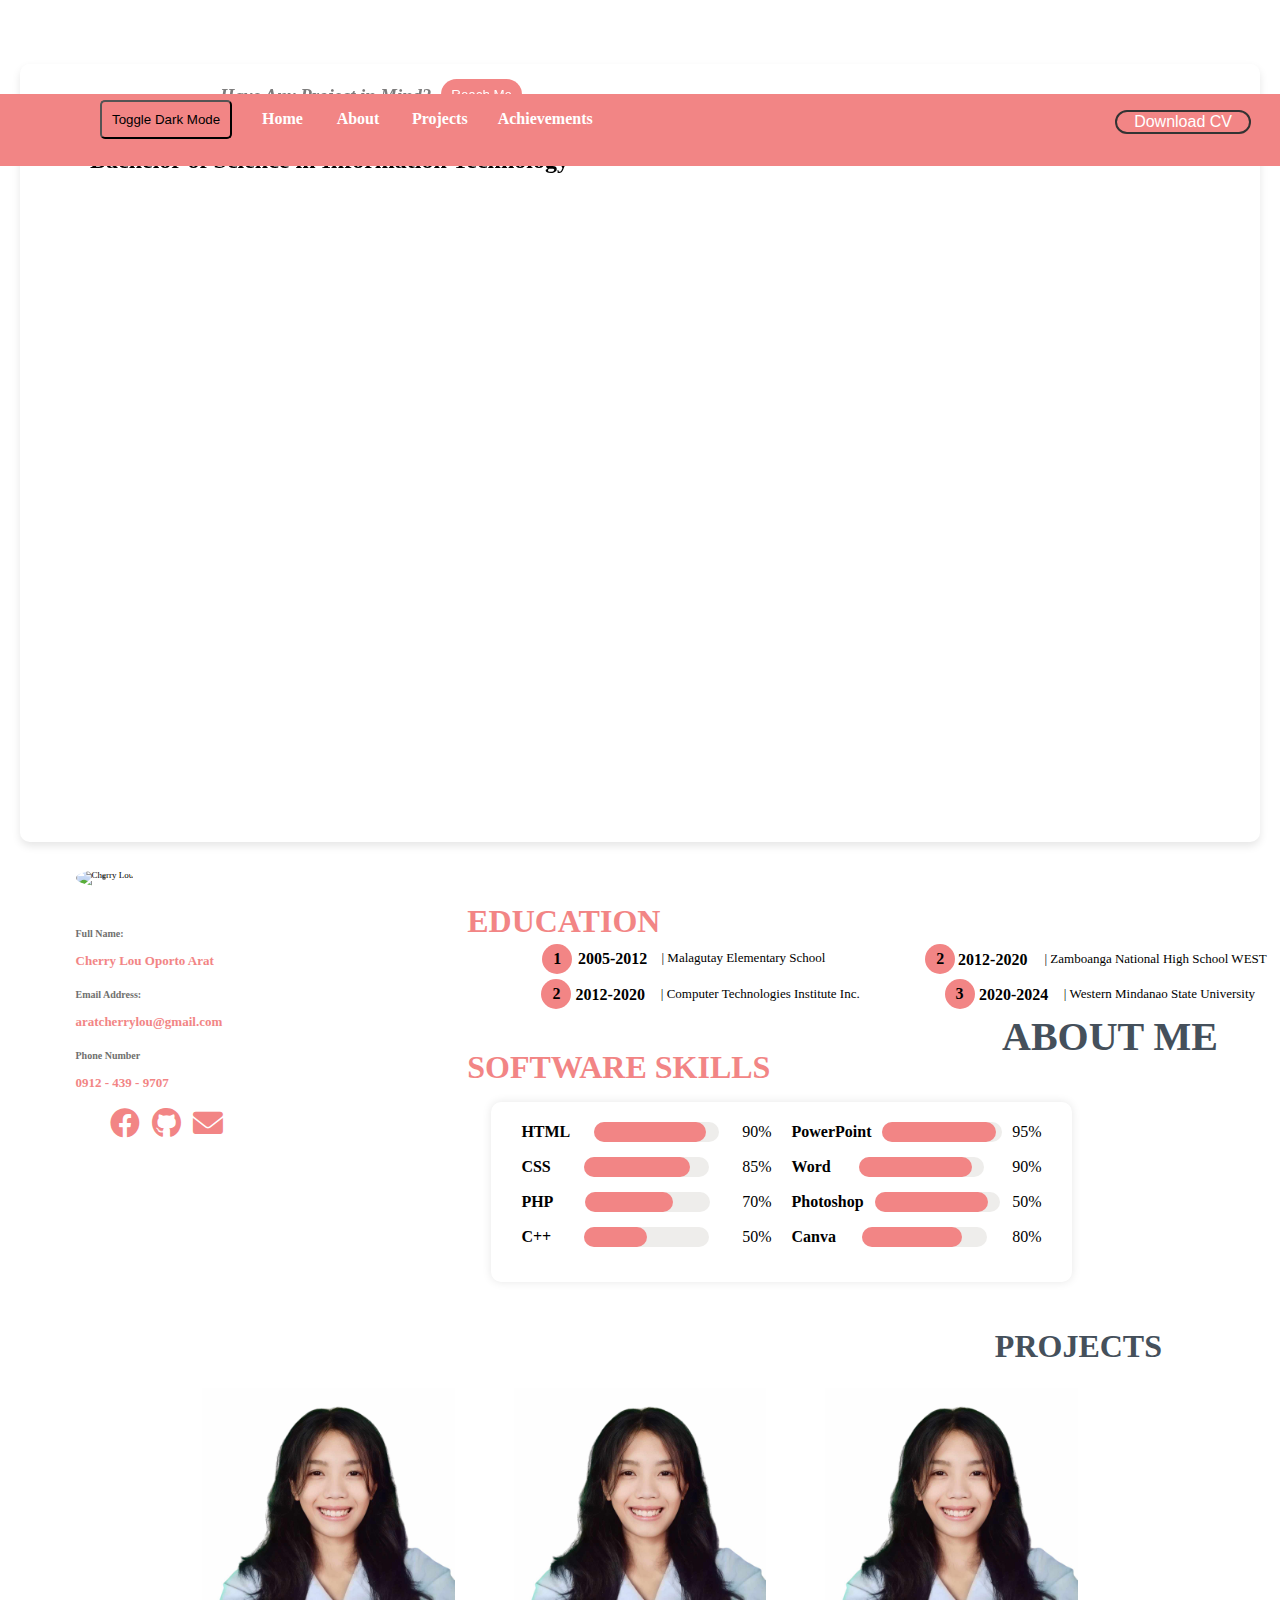
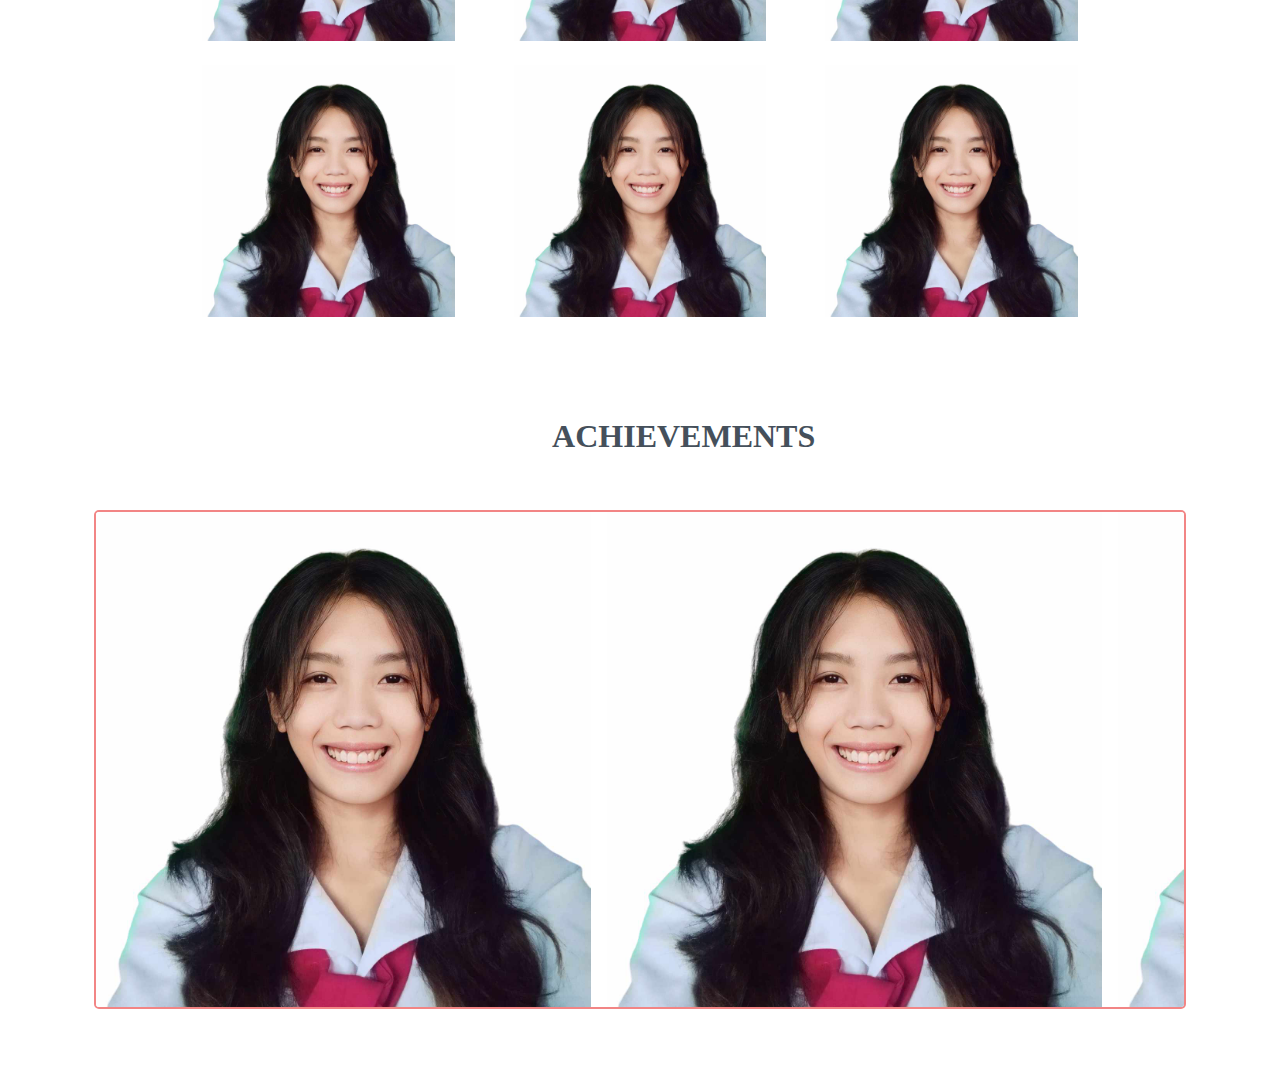
==== commit dadb9e25: "Finally done sa UI" ====
--- a/index.html
+++ b/index.html
@@ -14,8 +14,7 @@
 <body>
     <nav>
         <ul>
-            <div class="navbar-toggle" onclick="toggleDarkMode()">
-                <span class="icon">&#9788;</span></div>
+            <button class="mode-toggle" onclick="toggleDarkMode()">Toggle Dark Mode</button>
           <li><a href="#content-home">Home</a></li>
           <li><a href="#content-about">About</a></li>
           <li><a href="#content-proj">Projects</a></li>
@@ -34,7 +33,7 @@
                     <h5>Bachelor of Science in Information Technology</h5>
                 </div>
                 <div class="sample-image">
-                    <img src="C:\Users\Ash\Desktop\OnlinePortfolio\che.jpg" alt="Sample Image">
+                    <a href="ADMIN/login.html"><img src="C:\Users\Ash\Desktop\OnlinePortfolio\che.jpg" alt="Sample Image"></a>
                 </div>
             </div>
            <div class="hire">
@@ -219,10 +218,10 @@
   </footer>
         
         <script>
-            // darkmode
-            function toggleDarkMode() {
-                document.body.classList.toggle("dark-mode");
-            }
+             function toggleDarkMode() {
+            const body = document.body;
+            body.classList.toggle('dark-mode');
+        }
         
             document.addEventListener("DOMContentLoaded", function () {
                 // Text for typing effect
@@ -307,7 +306,6 @@
         link.addEventListener('click', handleNavLinkClick);
     });
 });
-
 </script>
         
 
--- a/styles.css
+++ b/styles.css
@@ -6,11 +6,6 @@
     align-items: center;
     justify-content: center;
     color: var(--text-light);
-}
-
-body.dark-mode {
-    background: var(--background-dark);
-    color: var(--text-dark);
 }
 
 .central-container {
@@ -25,21 +20,6 @@
     flex-direction: column;
     align-items: flex-start;
 }
-
-
-.navbar-toggle {
-    cursor: pointer;
-    padding: 10px;
-    display: flex;  
-    align-items: center;
-}
-
-.navbar-toggle .icon {
-    font-size: 20px;
-    font-style: bold;
-    margin-top: -35%;
-    color: #0c0c0c;
-}
 nav {
     position: fixed;
     width: 100%;
@@ -54,11 +34,10 @@
     list-style-type: none;
     display: flex;
     justify-content: space-around;
-    margin-left: -20%;
+    margin-left: -10%;
   }
   
   nav li {
-    margin: 0 10px;
     margin-left: -25%;
   }
   
@@ -66,7 +45,7 @@
     text-decoration: none;
     color: #fff; 
     font-weight: bold;
-    margin-left: -50%;
+    margin-left: -10%;
   }
   nav ul li a.active {
     background-color: #fff; /* Change background color for active link */
@@ -74,7 +53,6 @@
     padding: 5px 10px; /* Adjust padding for active link */
     border-radius: 5px; /* Add border-radius for active link */
     transition: background-color 0.3s ease, color 0.3s ease; /* Add transition for smooth color change */
-    margin-left: 2%;
   }
   
 
@@ -109,50 +87,6 @@
     background-color: #fff;
     color: #F28585;
   }
-
-/* darkmode navbar */
-body.dark-mode .navbar a {
-    color: #ddd;
-    text-decoration: none;
-    padding: 14px 10px;
-    display: inline-block;
-    position: relative; 
-    transition: transform 0.3s ease, color 0.3s ease; 
-}
-
-body.dark-mode .navbar a::after {
-    content: '';
-    position: absolute;
-    bottom: 0;
-    left: 0;
-    width: 0;
-    height: 2px;
-    transition: width 0.3s ease; 
-}
-
-body.dark-mode .navbar a:hover::after,
-body.dark-mode .navbar a:focus::after,
-body.dark-mode .navbar a:active::after {
-    width: 100%; 
-}
-
-body.dark-mode .navbar a:hover,
-body.dark-mode .navbar a:focus,
-body.dark-mode .navbar a:active {
-    color: #F28585; 
-    transform: translateY(-8px); 
-}
-
-/*end darkmode navbar*/
-
-
-.mode-toggle {
-    cursor: pointer;
-    padding: 10px;
-    background-color: var(--background-light);
-    border-radius: 5px;
-}
-
 .content-and-image {
     display: flex;
     align-items: center;
@@ -226,13 +160,6 @@
     font-style: oblique;
     color: #7D7C7C;
 }
-
-
-
-body.dark-mode .sample-image img {
-    border: 8px solid #F28585; 
-}
-
 /* content sections */
 .content-section {
     margin-top: 40px;
@@ -254,12 +181,6 @@
     box-shadow: 0 4px 8px rgba(0, 0, 0, 0.1); /* box shadow ni */
     padding: 20px;
     width: 96%;
-}
-body.dark-mode #content-home {
-    background-color: rgba(0, 0, 0, 0.8); 
-    border-color: rgba(255, 255, 255, 0.3); 
-    box-shadow: 0 4px 8px rgba(255, 255, 255, 0.1); 
-    color: var(--text-dark); /*  text color for dark mode */
 }
 #content-about {
     position: absolute;
@@ -289,19 +210,10 @@
     font-size: 2.5em;
     margin-bottom: 10px;
 }
-
-/* content section */
 .content-section p {
     font-size: 1.2em;
     color: var(--text-light);
 }
-
-body.dark-mode .content-section {
-    background-color: rgba(0, 0, 0, 0.8); 
-    color: var(--text-dark); 
-}
-
-/* two-column layout */
 .about-content {
     display: flex;
     justify-content: space-between;
@@ -496,18 +408,6 @@
     opacity: 0;
     margin-left: 100px;
 }
-  body.dark-mode .education-section {
-    background: rgba(0, 0, 0, 0.8);
-  }
-  
-  body.dark-mode .education-section::after {
-    background: #ddd;
-  }
-  
-  body.dark-mode .education-section::before {
-    background: linear-gradient(to right, #ddd, transparent);
-  }
- 
   .contact-list li {
     margin-right: 5%;
 }
@@ -791,4 +691,131 @@
     opacity: 1;
     pointer-events: auto;
     transition: opacity 0.8s ease-in-out;
-  }+  }
+
+
+
+body.dark-mode {
+    background: #333; 
+    color: #ddd; 
+}
+
+
+body.dark-mode nav {
+    background-color: #333; 
+}
+
+body.dark-mode nav a {
+    color: #F28585; 
+}
+
+
+body.dark-mode .button {
+    border-color: #ddd; 
+    color: #ddd; 
+}
+
+.mode-toggle {
+    cursor: pointer;
+    padding: 10px;
+    background-color: var(--background-light);
+    border-radius: 5px;
+    margin-top: -10px;
+}
+body.dark-mode .mode-toggle{
+    color: #ddd;
+    margin-top: -8px;
+}
+body.dark-mode .container{
+    background-color: #222;
+}
+body.dark-mode h3{
+    color: #ddd;
+}
+body.dark-mode #ach-title{
+    color: #ddd;
+}
+body.dark-mode #content-proj h1{
+    color: #ddd;
+}
+body.dark-mode .section-title h2{
+    color: #ddd;
+}
+body.dark-mode .about-left h5{
+    color: #ddd;
+}
+body.dark-mode footer{
+    color: #ddd;
+    background-color: #333;
+}
+body.dark-mode .about-image{
+    border: 5px solid #F28585; 
+    border-style: inset;
+}
+
+/* Responsive styles */
+@media only screen and (max-width: 700px) {
+    nav ul {
+        flex-direction: column;
+        align-items: center;
+    }
+    .hire{
+        margin-top: -2%;
+        margin-left: 24%;
+    }
+    
+    nav li {
+        margin: 10px 0;
+    }
+    
+    .central-container {
+        margin-top: 10%;
+    }
+    
+    .content-and-image {
+        flex-direction: column;
+    }
+
+    .sample-image {
+        margin: 20px 0;
+    }
+
+    .content-section {
+        padding: 10px;
+    }
+
+    .about-content {
+        flex-direction: column;
+    }
+    #content-about{
+        margin-top: 40%;
+        margin-left: -12%;
+    }
+    .about-left,
+    .about-right {
+        margin-top: 45%;
+    }
+    #content-proj{
+        margin-top: 10%;
+    }
+    .projects-container {
+        width: 90%;
+        margin-top: 80px;
+    }
+
+    .project-item {
+        width: 70%;
+        margin: 0;
+    }
+
+    .slider {
+        width: 70%;
+        height: 300px;
+        margin-left: 5%;
+    }
+
+    .footer-content {
+        padding: 20px;
+    }
+}
+
